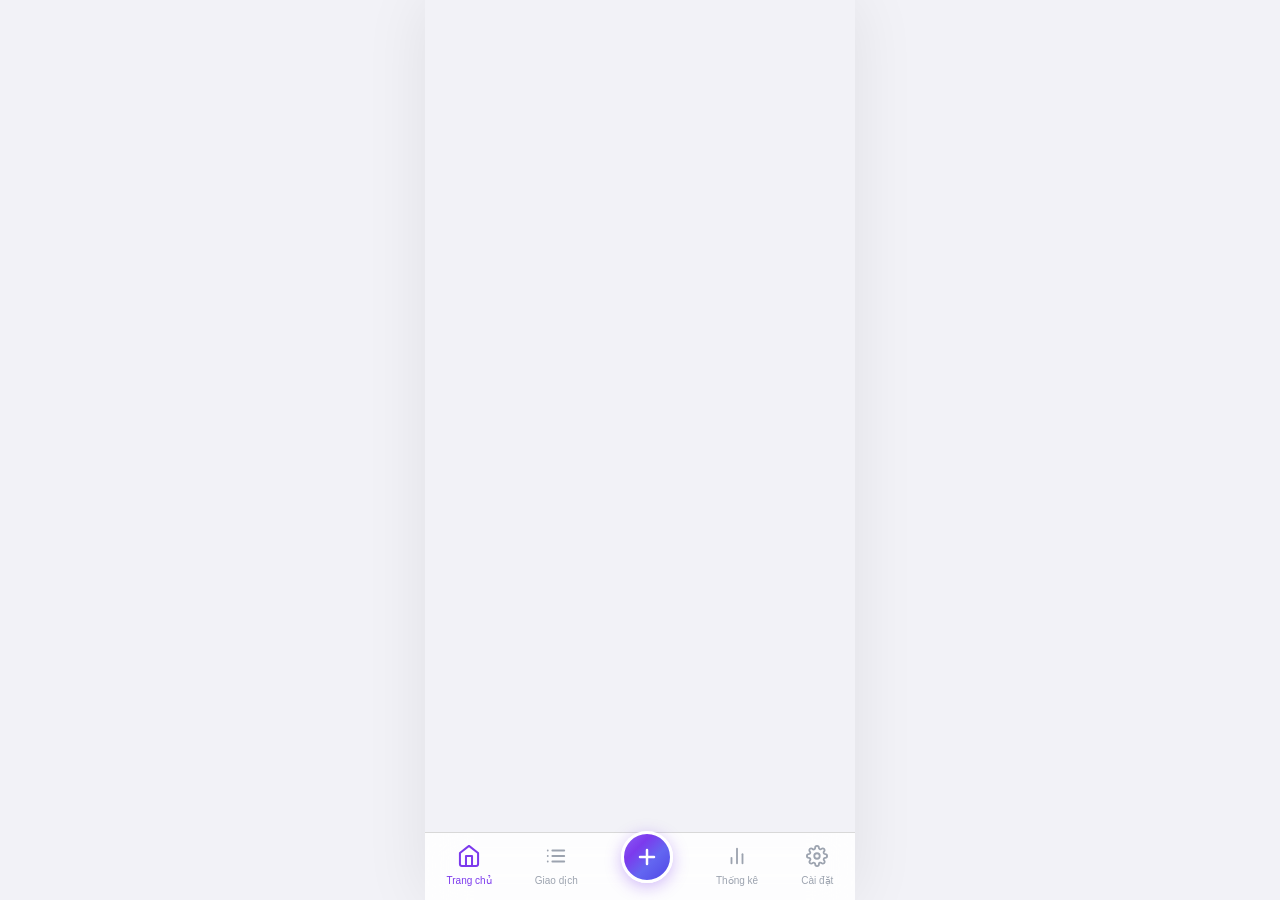
==== frontend/index.html @ 74342cb4 "feat(frontend): build core UI layout and styles" ====
<!DOCTYPE html>
<html lang="vi">
<head>
  <meta charset="UTF-8">
  <meta name="viewport" content="width=device-width, initial-scale=1.0, maximum-scale=1.0, user-scalable=no, viewport-fit=cover">
  <meta name="description" content="Ứng dụng quản lý chi tiêu cá nhân thông minh - Theo dõi thu chi, quản lý ví, thiết lập mục tiêu tài chính">
  <meta name="theme-color" content="#7C3AED">
  <meta name="apple-mobile-web-app-capable" content="yes">
  <meta name="apple-mobile-web-app-status-bar-style" content="black-translucent">
  <link rel="manifest" href="manifest.json">
  <link rel="apple-touch-icon" href="icons/icon-192.png">
  <title>Quản lý Chi tiêu</title>

  <!-- Stylesheets -->
  <link rel="stylesheet" href="css/index.css">
  <link rel="stylesheet" href="css/components.css">
  <link rel="stylesheet" href="css/dashboard.css">
  <link rel="stylesheet" href="css/forms.css">
  <link rel="stylesheet" href="css/stats.css">
  <link rel="stylesheet" href="css/animations.css">
</head>
<body>
  <div class="app" id="app">

    <!-- ==================== App Content ==================== -->
    <div class="app-content" id="appContent">

      <!-- ========== Screen: Dashboard ========== -->
      <div class="screen active" id="screenDashboard">
        <!-- Rendered by dashboard.js -->
      </div>

      <!-- ========== Screen: Transactions ========== -->
      <div class="screen" id="screenTransactions">
        <!-- Rendered by transactions.js -->
      </div>

      <!-- ========== Screen: Statistics ========== -->
      <div class="screen" id="screenStats">
        <!-- Rendered by stats.js -->
      </div>

      <!-- ========== Screen: Settings ========== -->
      <div class="screen" id="screenSettings">
        <!-- Rendered by wallets.js -->
      </div>

      <!-- ========== Screen: Goals ========== -->
      <div class="screen" id="screenGoals">
        <!-- Rendered by goals.js -->
      </div>

    </div>

    <!-- ==================== Bottom Navigation ==================== -->
    <nav class="bottom-nav" id="bottomNav">
      <button class="nav-item active" data-screen="dashboard" id="navDashboard">
        <div class="nav-item-icon">
          <svg viewBox="0 0 24 24" fill="none" stroke="currentColor" stroke-width="2" stroke-linecap="round" stroke-linejoin="round">
            <path d="M3 9l9-7 9 7v11a2 2 0 0 1-2 2H5a2 2 0 0 1-2-2z"/>
            <polyline points="9 22 9 12 15 12 15 22"/>
          </svg>
        </div>
        <span class="nav-item-label">Trang chủ</span>
      </button>

      <button class="nav-item" data-screen="transactions" id="navTransactions">
        <div class="nav-item-icon">
          <svg viewBox="0 0 24 24" fill="none" stroke="currentColor" stroke-width="2" stroke-linecap="round" stroke-linejoin="round">
            <line x1="8" y1="6" x2="21" y2="6"/>
            <line x1="8" y1="12" x2="21" y2="12"/>
            <line x1="8" y1="18" x2="21" y2="18"/>
            <line x1="3" y1="6" x2="3.01" y2="6"/>
            <line x1="3" y1="12" x2="3.01" y2="12"/>
            <line x1="3" y1="18" x2="3.01" y2="18"/>
          </svg>
        </div>
        <span class="nav-item-label">Giao dịch</span>
      </button>

      <button class="nav-item nav-item-add" data-screen="add" id="navAdd">
        <div class="nav-item-add-btn">
          <svg viewBox="0 0 24 24" fill="none" stroke="currentColor" stroke-width="2.5" stroke-linecap="round" stroke-linejoin="round">
            <line x1="12" y1="5" x2="12" y2="19"/>
            <line x1="5" y1="12" x2="19" y2="12"/>
          </svg>
        </div>
      </button>

      <button class="nav-item" data-screen="stats" id="navStats">
        <div class="nav-item-icon">
          <svg viewBox="0 0 24 24" fill="none" stroke="currentColor" stroke-width="2" stroke-linecap="round" stroke-linejoin="round">
            <line x1="18" y1="20" x2="18" y2="10"/>
            <line x1="12" y1="20" x2="12" y2="4"/>
            <line x1="6" y1="20" x2="6" y2="14"/>
          </svg>
        </div>
        <span class="nav-item-label">Thống kê</span>
      </button>

      <button class="nav-item" data-screen="settings" id="navSettings">
        <div class="nav-item-icon">
          <svg viewBox="0 0 24 24" fill="none" stroke="currentColor" stroke-width="2" stroke-linecap="round" stroke-linejoin="round">
            <circle cx="12" cy="12" r="3"/>
            <path d="M19.4 15a1.65 1.65 0 0 0 .33 1.82l.06.06a2 2 0 0 1 0 2.83 2 2 0 0 1-2.83 0l-.06-.06a1.65 1.65 0 0 0-1.82-.33 1.65 1.65 0 0 0-1 1.51V21a2 2 0 0 1-2 2 2 2 0 0 1-2-2v-.09A1.65 1.65 0 0 0 9 19.4a1.65 1.65 0 0 0-1.82.33l-.06.06a2 2 0 0 1-2.83 0 2 2 0 0 1 0-2.83l.06-.06A1.65 1.65 0 0 0 4.68 15a1.65 1.65 0 0 0-1.51-1H3a2 2 0 0 1-2-2 2 2 0 0 1 2-2h.09A1.65 1.65 0 0 0 4.6 9a1.65 1.65 0 0 0-.33-1.82l-.06-.06a2 2 0 0 1 0-2.83 2 2 0 0 1 2.83 0l.06.06A1.65 1.65 0 0 0 9 4.68a1.65 1.65 0 0 0 1-1.51V3a2 2 0 0 1 2-2 2 2 0 0 1 2 2v.09a1.65 1.65 0 0 0 1 1.51 1.65 1.65 0 0 0 1.82-.33l.06-.06a2 2 0 0 1 2.83 0 2 2 0 0 1 0 2.83l-.06.06a1.65 1.65 0 0 0-.33 1.82V9a1.65 1.65 0 0 0 1.51 1H21a2 2 0 0 1 2 2 2 2 0 0 1-2 2h-.09a1.65 1.65 0 0 0-1.51 1z"/>
          </svg>
        </div>
        <span class="nav-item-label">Cài đặt</span>
      </button>
    </nav>

    <!-- ==================== Modal Overlay ==================== -->
    <div class="modal-overlay" id="modalOverlay">
      <div class="modal-container" id="modalContainer">
        <!-- Modal content rendered dynamically -->
      </div>
    </div>

    <!-- ==================== Confirm Dialog ==================== -->
    <div class="confirm-dialog-overlay" id="confirmDialog">
      <div class="confirm-dialog">
        <div class="confirm-dialog-icon">
          <svg width="28" height="28" viewBox="0 0 24 24" fill="none" stroke="var(--color-warning)" stroke-width="2" stroke-linecap="round" stroke-linejoin="round">
            <path d="M10.29 3.86L1.82 18a2 2 0 0 0 1.71 3h16.94a2 2 0 0 0 1.71-3L13.71 3.86a2 2 0 0 0-3.42 0z"/>
            <line x1="12" y1="9" x2="12" y2="13"/>
            <line x1="12" y1="17" x2="12.01" y2="17"/>
          </svg>
        </div>
        <h3 class="confirm-dialog-title" id="confirmTitle">Xác nhận</h3>
        <p class="confirm-dialog-text" id="confirmText">Bạn có chắc chắn muốn thực hiện?</p>
        <div class="confirm-dialog-actions">
          <button class="btn btn-secondary" id="confirmNo">Hủy</button>
          <button class="btn btn-danger" id="confirmYes">Xác nhận</button>
        </div>
      </div>
    </div>

  </div>

  <!-- ==================== Scripts (order matters) ==================== -->
  <script src="js/utils.js"></script>
  <script src="js/store.js"></script>
  <script src="js/dashboard.js"></script>
  <script src="js/transactions.js"></script>
  <script src="js/wallets.js"></script>
  <script src="js/goals.js"></script>
  <script src="js/stats.js"></script>
  <script src="js/app.js"></script>
  <script>
    if ('serviceWorker' in navigator) {
      window.addEventListener('load', () => {
        navigator.serviceWorker.register('/sw.js')
          .then(registration => {
            console.log('ServiceWorker registration successful with scope: ', registration.scope);
          }, err => {
            console.log('ServiceWorker registration failed: ', err);
          });
      });
    }
  </script>
</body>
</html>
---- frontend/css/index.css ----
/* =====================================================
   EXPENSE MANAGER - Design System
   ===================================================== */

/* Google Fonts */
@import url('https://fonts.googleapis.com/css2?family=Inter:wght@400;500;600;700;800&display=swap');

/* ==================== CSS Reset ==================== */
*, *::before, *::after {
  box-sizing: border-box;
  margin: 0;
  padding: 0;
}

/* ==================== Design Tokens ==================== */
:root {
  /* Primary */
  --color-primary: #7C3AED;
  --color-primary-light: #A78BFA;
  --color-primary-lighter: #EDE9FE;
  --color-primary-dark: #5B21B6;

  --color-secondary: #6366F1;
  --color-accent: #3B82F6;

  /* Semantic */
  --color-success: #10B981;
  --color-success-light: #D1FAE5;
  --color-success-dark: #059669;

  --color-danger: #EF4444;
  --color-danger-light: #FEE2E2;
  --color-danger-dark: #DC2626;

  --color-warning: #F59E0B;
  --color-warning-light: #FEF3C7;

  --color-info: #06B6D4;
  --color-info-light: #CFFAFE;

  --color-orange: #F97316;
  --color-orange-light: #FFF7ED;

  --color-pink: #EC4899;
  --color-pink-light: #FCE7F3;

  /* Neutrals */
  --color-white: #FFFFFF;
  --color-gray-50: #F9FAFB;
  --color-gray-100: #F3F4F6;
  --color-gray-200: #E5E7EB;
  --color-gray-300: #D1D5DB;
  --color-gray-400: #9CA3AF;
  --color-gray-500: #6B7280;
  --color-gray-600: #4B5563;
  --color-gray-700: #374151;
  --color-gray-800: #1F2937;
  --color-gray-900: #111827;

  /* Gradients */
  --gradient-wallet: linear-gradient(135deg, #8B5CF6 0%, #7C3AED 30%, #6366F1 60%, #4F46E5 100%);
  --gradient-wallet-shine: linear-gradient(135deg, rgba(255,255,255,0.15) 0%, rgba(255,255,255,0) 50%, rgba(255,255,255,0.05) 100%);
  --gradient-expense: linear-gradient(135deg, #FEE2E2 0%, #FECACA 100%);
  --gradient-income: linear-gradient(135deg, #D1FAE5 0%, #A7F3D0 100%);

  /* Typography */
  --font-family: -apple-system, BlinkMacSystemFont, "SF Pro Text", "Segoe UI", Roboto, Helvetica, Arial, sans-serif;
  --font-size-2xs: 0.625rem;    /* 10px */
  --font-size-xs: 0.6875rem;    /* 11px */
  --font-size-sm: 0.75rem;      /* 12px */
  --font-size-base: 0.875rem;   /* 14px */
  --font-size-md: 1rem;         /* 16px */
  --font-size-lg: 1.125rem;     /* 18px */
  --font-size-xl: 1.25rem;      /* 20px */
  --font-size-2xl: 1.5rem;      /* 24px */
  --font-size-3xl: 1.75rem;     /* 28px */
  --font-size-4xl: 2rem;        /* 32px */

  --font-weight-normal: 400;
  --font-weight-medium: 500;
  --font-weight-semibold: 600;
  --font-weight-bold: 700;
  --font-weight-extrabold: 800;

  --line-height-tight: 1.2;
  --line-height-snug: 1.35;
  --line-height-normal: 1.5;
  --line-height-relaxed: 1.75;

  /* Spacing */
  --space-0: 0;
  --space-1: 0.25rem;   /* 4px */
  --space-1h: 0.375rem; /* 6px */
  --space-2: 0.5rem;    /* 8px */
  --space-2h: 0.625rem; /* 10px */
  --space-3: 0.75rem;   /* 12px */
  --space-4: 1rem;      /* 16px */
  --space-5: 1.25rem;   /* 20px */
  --space-6: 1.5rem;    /* 24px */
  --space-8: 2rem;      /* 32px */
  --space-10: 2.5rem;   /* 40px */
  --space-12: 3rem;     /* 48px */
  --space-16: 4rem;     /* 64px */

  /* Border Radius */
  --radius-xs: 0.375rem;  /* 6px */
  --radius-sm: 0.5rem;    /* 8px */
  --radius-md: 0.625rem;  /* 10px */
  --radius-lg: 0.875rem;  /* 14px */
  --radius-xl: 1.25rem;   /* 20px */
  --radius-2xl: 1.5rem;   /* 24px */
  --radius-full: 9999px;

  /* Shadows */
  --shadow-xs: 0 1px 2px rgba(0, 0, 0, 0.04);
  --shadow-sm: 0 1px 3px rgba(0, 0, 0, 0.04), 0 1px 2px rgba(0, 0, 0, 0.02);
  --shadow-md: 0 4px 12px rgba(0, 0, 0, 0.05);
  --shadow-lg: 0 12px 24px rgba(0, 0, 0, 0.08);
  --shadow-xl: 0 20px 40px rgba(0, 0, 0, 0.1);
  --shadow-card: 0 4px 20px rgba(0, 0, 0, 0.04);
  --shadow-wallet: 0 10px 30px rgba(99, 102, 241, 0.25);
  --shadow-button: 0 4px 12px rgba(124, 58, 237, 0.25);
  --shadow-inner: inset 0 2px 4px rgba(0, 0, 0, 0.05);

  /* Transitions */
  --transition-fast: 150ms cubic-bezier(0.2, 0, 0, 1);
  --transition-base: 250ms cubic-bezier(0.2, 0, 0, 1);
  --transition-slow: 350ms cubic-bezier(0.2, 0, 0, 1);
  --transition-spring: 500ms cubic-bezier(0.32, 0.72, 0, 1);

  /* Z-index */
  --z-base: 1;
  --z-dropdown: 10;
  --z-sticky: 20;
  --z-header: 25;
  --z-modal-backdrop: 30;
  --z-modal: 40;
  --z-toast: 50;
  --z-max: 100;

  /* Layout */
  --app-max-width: 430px;
  --bottom-nav-height: 68px;
  --header-height: 56px;
  --content-padding: var(--space-5);
  --safe-area-bottom: env(safe-area-inset-bottom, 0px);
}

/* ==================== Base Styles ==================== */
html {
  font-size: 16px;
  -webkit-text-size-adjust: 100%;
  -webkit-tap-highlight-color: transparent;
  scroll-behavior: smooth;
}

body {
  font-family: var(--font-family);
  font-size: var(--font-size-base);
  line-height: var(--line-height-normal);
  color: var(--color-gray-800);
  background-color: #F2F2F7;
  -webkit-font-smoothing: antialiased;
  -moz-osx-font-smoothing: grayscale;
  overflow-x: hidden;
  min-height: 100vh;
}

/* ==================== App Container ==================== */
.app {
  max-width: var(--app-max-width);
  margin: 0 auto;
  min-height: 100vh;
  min-height: 100dvh;
  background-color: #F2F2F7;
  position: relative;
  overflow-x: hidden;
  overflow-y: auto;
  box-shadow: 0 0 60px rgba(0, 0, 0, 0.08);
  display: flex;
  flex-direction: column;
}

/* ==================== Content Area ==================== */
.app-content {
  flex: 1;
  overflow-y: auto;
  overflow-x: hidden;
  padding-bottom: calc(var(--bottom-nav-height) + var(--safe-area-bottom) + var(--space-4));
  -webkit-overflow-scrolling: touch;
}

/* ==================== Scrollbar ==================== */
.app-content::-webkit-scrollbar {
  width: 0;
  display: none;
}

.app-content {
  -ms-overflow-style: none;
  scrollbar-width: none;
}

/* ==================== Selection ==================== */
::selection {
  background: var(--color-primary-light);
  color: var(--color-white);
}

/* ==================== Links ==================== */
a {
  color: var(--color-primary);
  text-decoration: none;
  transition: color var(--transition-fast);
}

a:hover {
  color: var(--color-primary-dark);
}

/* ==================== Images ==================== */
img {
  max-width: 100%;
  display: block;
}

/* ==================== Lists ==================== */
ul, ol {
  list-style: none;
}

/* ==================== Form Reset ==================== */
input, button, textarea, select {
  font-family: inherit;
  font-size: inherit;
  line-height: inherit;
  color: inherit;
  border: none;
  outline: none;
  background: none;
  -webkit-appearance: none;
  -moz-appearance: none;
  appearance: none;
}

button {
  cursor: pointer;
  user-select: none;
}

input::placeholder,
textarea::placeholder {
  color: var(--color-gray-400);
}

/* ==================== Typography Utilities ==================== */
.text-center { text-align: center; }
.text-right { text-align: right; }
.text-left { text-align: left; }

.text-primary { color: var(--color-primary); }
.text-success { color: var(--color-success) !important; }
.text-danger { color: var(--color-danger) !important; }
.text-warning { color: var(--color-warning); }
.text-muted { color: var(--color-gray-500); }
.text-light { color: var(--color-gray-400); }
.text-dark { color: var(--color-gray-800); }
.text-white { color: var(--color-white); }

.text-2xs { font-size: var(--font-size-2xs); }
.text-xs { font-size: var(--font-size-xs); }
.text-sm { font-size: var(--font-size-sm); }
.text-base { font-size: var(--font-size-base); }
.text-md { font-size: var(--font-size-md); }
.text-lg { font-size: var(--font-size-lg); }
.text-xl { font-size: var(--font-size-xl); }
.text-2xl { font-size: var(--font-size-2xl); }
.text-3xl { font-size: var(--font-size-3xl); }
.text-4xl { font-size: var(--font-size-4xl); }

.font-normal { font-weight: var(--font-weight-normal); }
.font-medium { font-weight: var(--font-weight-medium); }
.font-semibold { font-weight: var(--font-weight-semibold); }
.font-bold { font-weight: var(--font-weight-bold); }
.font-extrabold { font-weight: var(--font-weight-extrabold); }

.leading-tight { line-height: var(--line-height-tight); }
.leading-snug { line-height: var(--line-height-snug); }
.leading-normal { line-height: var(--line-height-normal); }

.truncate {
  overflow: hidden;
  text-overflow: ellipsis;
  white-space: nowrap;
}

/* ==================== Spacing Utilities ==================== */
.mt-0 { margin-top: 0; }
.mt-1 { margin-top: var(--space-1); }
.mt-2 { margin-top: var(--space-2); }
.mt-3 { margin-top: var(--space-3); }
.mt-4 { margin-top: var(--space-4); }
.mt-5 { margin-top: var(--space-5); }
.mt-6 { margin-top: var(--space-6); }
.mt-8 { margin-top: var(--space-8); }

.mb-0 { margin-bottom: 0; }
.mb-1 { margin-bottom: var(--space-1); }
.mb-2 { margin-bottom: var(--space-2); }
.mb-3 { margin-bottom: var(--space-3); }
.mb-4 { margin-bottom: var(--space-4); }
.mb-6 { margin-bottom: var(--space-6); }

.mx-auto { margin-left: auto; margin-right: auto; }

.p-2 { padding: var(--space-2); }
.p-3 { padding: var(--space-3); }
.p-4 { padding: var(--space-4); }
.p-5 { padding: var(--space-5); }
.p-6 { padding: var(--space-6); }

.px-3 { padding-left: var(--space-3); padding-right: var(--space-3); }
.px-4 { padding-left: var(--space-4); padding-right: var(--space-4); }
.px-5 { padding-left: var(--space-5); padding-right: var(--space-5); }
.px-6 { padding-left: var(--space-6); padding-right: var(--space-6); }

.py-2 { padding-top: var(--space-2); padding-bottom: var(--space-2); }
.py-3 { padding-top: var(--space-3); padding-bottom: var(--space-3); }
.py-4 { padding-top: var(--space-4); padding-bottom: var(--space-4); }

/* ==================== Flexbox Utilities ==================== */
.flex { display: flex; }
.inline-flex { display: inline-flex; }
.flex-col { flex-direction: column; }
.flex-row { flex-direction: row; }
.flex-wrap { flex-wrap: wrap; }
.flex-1 { flex: 1; }
.flex-shrink-0 { flex-shrink: 0; }
.items-center { align-items: center; }
.items-start { align-items: flex-start; }
.items-end { align-items: flex-end; }
.justify-center { justify-content: center; }
.justify-between { justify-content: space-between; }
.justify-around { justify-content: space-around; }
.justify-evenly { justify-content: space-evenly; }
.gap-1 { gap: var(--space-1); }
.gap-2 { gap: var(--space-2); }
.gap-3 { gap: var(--space-3); }
.gap-4 { gap: var(--space-4); }
.gap-5 { gap: var(--space-5); }
.gap-6 { gap: var(--space-6); }

/* ==================== Grid Utilities ==================== */
.grid { display: grid; }
.grid-cols-2 { grid-template-columns: repeat(2, 1fr); }
.grid-cols-3 { grid-template-columns: repeat(3, 1fr); }
.grid-cols-4 { grid-template-columns: repeat(4, 1fr); }

/* ==================== Display Utilities ==================== */
.block { display: block; }
.inline-block { display: inline-block; }
.hidden { display: none !important; }
.visible { visibility: visible; }
.invisible { visibility: hidden; }

.w-full { width: 100%; }
.h-full { height: 100%; }

.overflow-hidden { overflow: hidden; }
.overflow-auto { overflow: auto; }

.relative { position: relative; }
.absolute { position: absolute; }
.fixed { position: fixed; }
.sticky { position: sticky; }

/* ==================== Border Utilities ==================== */
.rounded-sm { border-radius: var(--radius-sm); }
.rounded-md { border-radius: var(--radius-md); }
.rounded-lg { border-radius: var(--radius-lg); }
.rounded-xl { border-radius: var(--radius-xl); }
.rounded-2xl { border-radius: var(--radius-2xl); }
.rounded-full { border-radius: var(--radius-full); }

/* ==================== Screen Reader Only ==================== */
.sr-only {
  position: absolute;
  width: 1px;
  height: 1px;
  padding: 0;
  margin: -1px;
  overflow: hidden;
  clip: rect(0, 0, 0, 0);
  white-space: nowrap;
  border-width: 0;
}

/* ==================== Divider ==================== */
.divider {
  height: 1px;
  background-color: var(--color-gray-200);
  border: none;
  margin: var(--space-4) 0;
}

.divider-thick {
  height: 8px;
  background-color: var(--color-gray-100);
  border: none;
}
---- frontend/css/components.css ----
/* =====================================================
   EXPENSE MANAGER - Reusable Components
   ===================================================== */

/* ==================== Page Header ==================== */
.page-header {
  display: flex;
  align-items: center;
  justify-content: space-between;
  padding: var(--space-4) var(--content-padding);
  background: rgba(242, 242, 247, 0.85);
  backdrop-filter: blur(20px);
  -webkit-backdrop-filter: blur(20px);
  border-bottom: 0.5px solid rgba(0,0,0,0.05);
  position: sticky;
  top: 0;
  z-index: var(--z-header);
  min-height: var(--header-height);
}

.page-header-title {
  font-size: var(--font-size-lg);
  font-weight: var(--font-weight-bold);
  color: var(--color-gray-800);
}

.page-header-action {
  display: flex;
  align-items: center;
  gap: var(--space-2);
}

/* ==================== Cards ==================== */
.card {
  background: var(--color-white);
  border-radius: var(--radius-xl);
  padding: var(--space-5);
  box-shadow: var(--shadow-card);
  transition: box-shadow var(--transition-base), transform var(--transition-base);
}

.card-sm {
  padding: var(--space-4);
  border-radius: var(--radius-lg);
}

.card-flat {
  box-shadow: none;
  border: 1px solid var(--color-gray-200);
}

.card-header {
  display: flex;
  align-items: center;
  justify-content: space-between;
  margin-bottom: var(--space-4);
}

.card-title {
  font-size: var(--font-size-md);
  font-weight: var(--font-weight-semibold);
  color: var(--color-gray-800);
}

.card-subtitle {
  font-size: var(--font-size-sm);
  color: var(--color-gray-500);
  margin-top: var(--space-1);
}

.card-link {
  font-size: var(--font-size-sm);
  font-weight: var(--font-weight-medium);
  color: var(--color-gray-500);
  display: flex;
  align-items: center;
  gap: var(--space-1);
  transition: color var(--transition-fast);
}

.card-link:hover {
  color: var(--color-primary);
}

/* ==================== Buttons ==================== */
.btn {
  display: inline-flex;
  align-items: center;
  justify-content: center;
  gap: var(--space-2);
  padding: var(--space-3) var(--space-5);
  border-radius: var(--radius-md);
  font-size: var(--font-size-base);
  font-weight: var(--font-weight-semibold);
  line-height: 1;
  cursor: pointer;
  transition: all var(--transition-fast);
  white-space: nowrap;
  user-select: none;
  border: none;
  outline: none;
  position: relative;
  overflow: hidden;
}

.btn:active {
  transform: scale(0.97);
}

.btn-primary {
  background: var(--color-primary);
  color: var(--color-white);
  box-shadow: var(--shadow-button);
}

.btn-primary:hover {
  background: var(--color-primary-dark);
}

.btn-secondary {
  background: var(--color-gray-100);
  color: var(--color-gray-700);
}

.btn-secondary:hover {
  background: var(--color-gray-200);
}

.btn-success {
  background: var(--color-success);
  color: var(--color-white);
}

.btn-danger {
  background: var(--color-danger);
  color: var(--color-white);
}

.btn-outline {
  background: transparent;
  color: var(--color-gray-700);
  border: 1.5px solid var(--color-gray-200);
}

.btn-outline:hover {
  border-color: var(--color-gray-300);
  background: var(--color-gray-50);
}

.btn-ghost {
  background: transparent;
  color: var(--color-gray-600);
  padding: var(--space-2);
}

.btn-ghost:hover {
  background: var(--color-gray-100);
}

.btn-sm {
  padding: var(--space-2) var(--space-3);
  font-size: var(--font-size-sm);
  border-radius: var(--radius-sm);
}

.btn-lg {
  padding: var(--space-4) var(--space-6);
  font-size: var(--font-size-md);
  border-radius: var(--radius-lg);
}

.btn-block {
  width: 100%;
}

.btn-icon {
  width: 40px;
  height: 40px;
  padding: 0;
  border-radius: var(--radius-md);
  display: inline-flex;
  align-items: center;
  justify-content: center;
  flex-shrink: 0;
}

.btn-icon-sm {
  width: 32px;
  height: 32px;
  border-radius: var(--radius-sm);
}

.btn-icon-lg {
  width: 48px;
  height: 48px;
  border-radius: var(--radius-lg);
}

.btn svg {
  flex-shrink: 0;
}

/* ==================== Badges ==================== */
.badge {
  display: inline-flex;
  align-items: center;
  gap: var(--space-1);
  padding: var(--space-1) var(--space-2h);
  border-radius: var(--radius-full);
  font-size: var(--font-size-xs);
  font-weight: var(--font-weight-semibold);
  line-height: 1.3;
  white-space: nowrap;
}

.badge-success {
  background: var(--color-success-light);
  color: var(--color-success-dark);
}

.badge-danger {
  background: var(--color-danger-light);
  color: var(--color-danger-dark);
}

.badge-warning {
  background: var(--color-warning-light);
  color: #B45309;
}

.badge-info {
  background: var(--color-info-light);
  color: #0E7490;
}

.badge-primary {
  background: var(--color-primary-lighter);
  color: var(--color-primary-dark);
}

.badge-neutral {
  background: var(--color-gray-100);
  color: var(--color-gray-600);
}

/* ==================== Icon Circles ==================== */
.icon-circle {
  width: 40px;
  height: 40px;
  border-radius: var(--radius-md);
  display: flex;
  align-items: center;
  justify-content: center;
  font-size: var(--font-size-lg);
  flex-shrink: 0;
}

.icon-circle-sm {
  width: 32px;
  height: 32px;
  border-radius: var(--radius-sm);
  font-size: var(--font-size-base);
}

.icon-circle-lg {
  width: 48px;
  height: 48px;
  border-radius: var(--radius-lg);
  font-size: var(--font-size-xl);
}

.icon-circle-xl {
  width: 56px;
  height: 56px;
  border-radius: var(--radius-xl);
  font-size: var(--font-size-2xl);
}

/* ==================== List Items ==================== */
.list-item {
  display: flex;
  align-items: center;
  gap: var(--space-3);
  padding: var(--space-3) var(--space-4);
  border-radius: var(--radius-lg);
  transition: background var(--transition-fast);
  cursor: pointer;
}

.list-item:active {
  background: var(--color-gray-50);
}

.list-item-icon {
  width: 44px;
  height: 44px;
  border-radius: var(--radius-md);
  display: flex;
  align-items: center;
  justify-content: center;
  font-size: var(--font-size-xl);
  flex-shrink: 0;
}

.list-item-content {
  flex: 1;
  min-width: 0;
}

.list-item-title {
  font-size: var(--font-size-base);
  font-weight: var(--font-weight-medium);
  color: var(--color-gray-800);
  line-height: var(--line-height-tight);
}

.list-item-subtitle {
  font-size: var(--font-size-sm);
  color: var(--color-gray-500);
  margin-top: 2px;
  line-height: var(--line-height-tight);
}

.list-item-right {
  text-align: right;
  flex-shrink: 0;
}

.list-item-amount {
  font-size: var(--font-size-base);
  font-weight: var(--font-weight-bold);
  line-height: var(--line-height-tight);
}

.list-item-amount.expense {
  color: var(--color-danger);
}

.list-item-amount.income {
  color: var(--color-success);
}

.list-item-actions {
  display: flex;
  gap: var(--space-1);
  flex-shrink: 0;
}

/* ==================== Section ==================== */
.section {
  padding: 0 var(--content-padding);
  margin-bottom: var(--space-6);
}

.section-header {
  display: flex;
  align-items: center;
  justify-content: space-between;
  margin-bottom: var(--space-3);
}

.section-title {
  font-size: var(--font-size-md);
  font-weight: var(--font-weight-bold);
  color: var(--color-gray-800);
}

.section-link {
  font-size: var(--font-size-sm);
  font-weight: var(--font-weight-medium);
  color: var(--color-gray-400);
  cursor: pointer;
  transition: color var(--transition-fast);
}

.section-link:hover {
  color: var(--color-primary);
}

/* ==================== Tabs ==================== */
.tabs {
  display: flex;
  gap: var(--space-1);
  padding: var(--space-1);
  background: var(--color-gray-100);
  border-radius: var(--radius-md);
  overflow-x: auto;
  -webkit-overflow-scrolling: touch;
}

.tabs::-webkit-scrollbar {
  display: none;
}

.tab {
  flex: 1;
  padding: var(--space-2h) var(--space-4);
  border-radius: var(--radius-sm);
  font-size: var(--font-size-sm);
  font-weight: var(--font-weight-medium);
  color: var(--color-gray-500);
  text-align: center;
  cursor: pointer;
  transition: all var(--transition-fast);
  white-space: nowrap;
  border: none;
  background: none;
}

.tab.active {
  background: var(--color-white);
  color: var(--color-gray-800);
  font-weight: var(--font-weight-semibold);
  box-shadow: var(--shadow-sm);
}

.tab:not(.active):hover {
  color: var(--color-gray-700);
}

/* ==================== Bottom Navigation ==================== */
.bottom-nav {
  position: fixed;
  bottom: 0;
  left: 50%;
  transform: translateX(-50%);
  width: 100%;
  max-width: var(--app-max-width);
  height: var(--bottom-nav-height);
  background: rgba(255, 255, 255, 0.85);
  backdrop-filter: blur(20px);
  -webkit-backdrop-filter: blur(20px);
  border-top: 0.5px solid rgba(0, 0, 0, 0.15);
  display: flex;
  align-items: center;
  justify-content: space-around;
  padding-bottom: var(--safe-area-bottom);
  z-index: var(--z-sticky);
  box-shadow: none;
}

.nav-item {
  display: flex;
  flex-direction: column;
  align-items: center;
  justify-content: center;
  gap: 2px;
  padding: var(--space-2) var(--space-3);
  color: var(--color-gray-400);
  font-size: var(--font-size-2xs);
  font-weight: var(--font-weight-medium);
  cursor: pointer;
  transition: color var(--transition-fast);
  border: none;
  background: none;
  position: relative;
  min-width: 56px;
}

.nav-item svg {
  width: 22px;
  height: 22px;
  transition: transform var(--transition-fast);
}

.nav-item.active {
  color: var(--color-primary);
}

.nav-item.active svg {
  transform: scale(1.1);
}

.nav-item-add {
  position: relative;
  margin-top: -20px;
}

.nav-item-add-btn {
  width: 52px;
  height: 52px;
  border-radius: var(--radius-full);
  background: var(--gradient-wallet);
  color: var(--color-white);
  display: flex;
  align-items: center;
  justify-content: center;
  box-shadow: 0 4px 16px rgba(124, 58, 237, 0.35);
  transition: transform var(--transition-fast), box-shadow var(--transition-fast);
  border: 3px solid var(--color-white);
  cursor: pointer;
}

.nav-item-add-btn:active {
  transform: scale(0.93);
}

.nav-item-add-btn svg {
  width: 24px;
  height: 24px;
}

.nav-item-add span {
  margin-top: 2px;
}

/* ==================== Modal / Overlay ==================== */
.modal-overlay {
  position: fixed;
  inset: 0;
  background: rgba(0, 0, 0, 0.4);
  z-index: var(--z-modal-backdrop);
  display: none;
  align-items: flex-end;
  justify-content: center;
  backdrop-filter: blur(4px);
  -webkit-backdrop-filter: blur(4px);
}

.modal-overlay.active {
  display: flex;
}

.modal-container {
  width: 100%;
  max-width: var(--app-max-width);
  max-height: 92vh;
  max-height: 92dvh;
  background: var(--color-white);
  border-radius: 24px 24px 0 0;
  overflow: hidden;
  display: flex;
  flex-direction: column;
  animation: slideUp 0.4s cubic-bezier(0.32, 0.72, 0, 1);
  box-shadow: 0 -10px 40px rgba(0, 0, 0, 0.15);
}

.modal-header {
  display: flex;
  align-items: center;
  justify-content: space-between;
  padding: var(--space-4) var(--space-5);
  border-bottom: 0.5px solid rgba(0,0,0,0.1);
  flex-shrink: 0;
}

.modal-handle {
  width: 36px;
  height: 5px;
  background: rgba(0, 0, 0, 0.2);
  border-radius: var(--radius-full);
  margin: 12px auto 0;
}

.modal-title {
  font-size: var(--font-size-lg);
  font-weight: var(--font-weight-bold);
}

.modal-close {
  width: 32px;
  height: 32px;
  border-radius: var(--radius-full);
  background: var(--color-gray-100);
  display: flex;
  align-items: center;
  justify-content: center;
  cursor: pointer;
  border: none;
  color: var(--color-gray-500);
  transition: background var(--transition-fast);
}

.modal-close:hover {
  background: var(--color-gray-200);
}

.modal-body {
  flex: 1;
  overflow-y: auto;
  padding: var(--space-5);
  -webkit-overflow-scrolling: touch;
}

.modal-footer {
  padding: var(--space-4) var(--space-5);
  border-top: 1px solid var(--color-gray-100);
  flex-shrink: 0;
}

/* ==================== Progress Bar ==================== */
.progress-bar {
  width: 100%;
  height: 8px;
  background: var(--color-gray-100);
  border-radius: var(--radius-full);
  overflow: hidden;
  position: relative;
}

.progress-bar-sm {
  height: 6px;
}

.progress-bar-lg {
  height: 10px;
}

.progress-bar-fill {
  height: 100%;
  border-radius: var(--radius-full);
  background: var(--gradient-wallet);
  transition: width 0.6s cubic-bezier(0.16, 1, 0.3, 1);
  position: relative;
}

.progress-bar-fill::after {
  content: '';
  position: absolute;
  top: 0;
  left: 0;
  right: 0;
  bottom: 0;
  background: linear-gradient(90deg, transparent, rgba(255,255,255,0.3), transparent);
  animation: walletShine 2s ease-in-out infinite;
}

.progress-label {
  display: flex;
  justify-content: space-between;
  align-items: center;
  margin-top: var(--space-2);
  font-size: var(--font-size-sm);
}

/* ==================== Empty State ==================== */
.empty-state {
  display: flex;
  flex-direction: column;
  align-items: center;
  justify-content: center;
  padding: var(--space-12) var(--space-8);
  text-align: center;
}

.empty-state-icon {
  font-size: 3rem;
  margin-bottom: var(--space-4);
  opacity: 0.6;
}

.empty-state-title {
  font-size: var(--font-size-md);
  font-weight: var(--font-weight-semibold);
  color: var(--color-gray-700);
  margin-bottom: var(--space-2);
}

.empty-state-text {
  font-size: var(--font-size-sm);
  color: var(--color-gray-500);
  max-width: 260px;
  line-height: var(--line-height-relaxed);
}

/* ==================== Chip / Tag ==================== */
.chip {
  display: inline-flex;
  align-items: center;
  gap: var(--space-1h);
  padding: var(--space-2) var(--space-3);
  border-radius: var(--radius-full);
  font-size: var(--font-size-sm);
  font-weight: var(--font-weight-medium);
  border: 1.5px solid var(--color-gray-200);
  background: var(--color-white);
  color: var(--color-gray-600);
  cursor: pointer;
  transition: all var(--transition-fast);
}

.chip.active {
  border-color: var(--color-primary);
  background: var(--color-primary-lighter);
  color: var(--color-primary);
}

.chip:hover:not(.active) {
  border-color: var(--color-gray-300);
}

/* ==================== Divider with text ==================== */
.divider-text {
  display: flex;
  align-items: center;
  gap: var(--space-3);
  color: var(--color-gray-400);
  font-size: var(--font-size-sm);
}

.divider-text::before,
.divider-text::after {
  content: '';
  flex: 1;
  height: 1px;
  background: var(--color-gray-200);
}

/* ==================== Search Bar ==================== */
.search-bar {
  display: flex;
  align-items: center;
  gap: var(--space-2);
  padding: var(--space-2h) var(--space-3);
  background: var(--color-gray-100);
  border-radius: var(--radius-md);
  transition: all var(--transition-fast);
  border: 1.5px solid transparent;
}

.search-bar:focus-within {
  background: var(--color-white);
  border-color: var(--color-primary-light);
  box-shadow: 0 0 0 3px rgba(124, 58, 237, 0.1);
}

.search-bar svg {
  width: 18px;
  height: 18px;
  color: var(--color-gray-400);
  flex-shrink: 0;
}

.search-bar input {
  flex: 1;
  border: none;
  background: none;
  outline: none;
  font-size: var(--font-size-base);
  color: var(--color-gray-800);
  min-width: 0;
}

/* ==================== Date Group ==================== */
.date-group {
  margin-bottom: var(--space-2);
}

.date-group-label {
  font-size: var(--font-size-sm);
  font-weight: var(--font-weight-semibold);
  color: var(--color-gray-500);
  padding: var(--space-3) var(--space-4);
  text-transform: capitalize;
}

/* ==================== Toast ==================== */
.toast {
  position: fixed;
  top: var(--space-4);
  left: 50%;
  transform: translateX(-50%);
  width: calc(100% - var(--space-8));
  max-width: 400px;
  background: rgba(30, 41, 59, 0.85); /* gray-800 with opacity */
  backdrop-filter: blur(12px);
  -webkit-backdrop-filter: blur(12px);
  color: var(--color-white);
  padding: var(--space-4);
  border-radius: 20px;
  display: flex;
  align-items: flex-start;
  gap: var(--space-3);
  z-index: var(--z-toast);
  box-shadow: 0 10px 25px -5px rgba(0,0,0,0.2), 0 8px 10px -6px rgba(0,0,0,0.1);
  font-size: var(--font-size-sm);
  font-weight: var(--font-weight-regular);
}

.toast-icon {
  display: flex;
  align-items: center;
  flex-shrink: 0;
}

.toast-message {
  flex: 1;
  white-space: nowrap;
}

/* ==================== Confirm Dialog ==================== */
.confirm-dialog {
  position: fixed;
  inset: 0;
  background: rgba(0, 0, 0, 0.5);
  z-index: var(--z-max);
  display: none;
  align-items: center;
  justify-content: center;
  padding: var(--space-8);
  backdrop-filter: blur(4px);
}

.confirm-dialog.active {
  display: flex;
}

.confirm-dialog-content {
  background: var(--color-white);
  border-radius: var(--radius-2xl);
  padding: var(--space-6);
  max-width: 320px;
  width: 100%;
  text-align: center;
  animation: scaleIn 0.25s ease;
}

.confirm-dialog-icon {
  font-size: 2.5rem;
  margin-bottom: var(--space-3);
}

.confirm-dialog-title {
  font-size: var(--font-size-lg);
  font-weight: var(--font-weight-bold);
  color: var(--color-gray-800);
  margin-bottom: var(--space-2);
}

.confirm-dialog-text {
  font-size: var(--font-size-sm);
  color: var(--color-gray-500);
  line-height: var(--line-height-relaxed);
  margin-bottom: var(--space-5);
}

.confirm-dialog-actions {
  display: flex;
  gap: var(--space-3);
}

.confirm-dialog-actions .btn {
  flex: 1;
}
---- frontend/css/dashboard.css ----
/* =====================================================
   EXPENSE MANAGER - Dashboard Styles
   ===================================================== */

/* ==================== Wallet Card ==================== */
.wallet-card-wrapper {
  padding: var(--space-3) var(--content-padding) var(--space-5);
  background: var(--color-white);
}

.wallet-card {
  background: var(--gradient-wallet);
  border-radius: var(--radius-2xl);
  padding: var(--space-5) var(--space-6);
  color: var(--color-white);
  position: relative;
  overflow: hidden;
  box-shadow: var(--shadow-wallet);
  min-height: 155px;
  display: flex;
  flex-direction: column;
  justify-content: space-between;
}

/* Decorative circles on the card */
.wallet-card::before {
  content: '';
  position: absolute;
  top: -30px;
  right: -30px;
  width: 120px;
  height: 120px;
  border-radius: 50%;
  background: rgba(255, 255, 255, 0.08);
  pointer-events: none;
}

.wallet-card::after {
  content: '';
  position: absolute;
  bottom: -40px;
  left: -20px;
  width: 100px;
  height: 100px;
  border-radius: 50%;
  background: rgba(255, 255, 255, 0.05);
  pointer-events: none;
}

.wallet-card-top {
  display: flex;
  align-items: center;
  justify-content: space-between;
  position: relative;
  z-index: 1;
}

.wallet-card-name {
  display: flex;
  align-items: center;
  gap: var(--space-2);
  font-size: var(--font-size-base);
  font-weight: var(--font-weight-medium);
  opacity: 0.95;
}

.wallet-card-name-icon {
  width: 28px;
  height: 28px;
  background: rgba(255, 255, 255, 0.2);
  border-radius: var(--radius-sm);
  display: flex;
  align-items: center;
  justify-content: center;
  font-size: var(--font-size-sm);
}

.wallet-card-eye {
  width: 28px;
  height: 28px;
  display: flex;
  align-items: center;
  justify-content: center;
  opacity: 0.7;
  cursor: pointer;
  transition: opacity var(--transition-fast);
  border: none;
  background: none;
  color: white;
  padding: 0;
}

.wallet-card-eye:hover {
  opacity: 1;
}

.wallet-card-eye svg {
  width: 18px;
  height: 18px;
}

.wallet-card-amount {
  font-size: var(--font-size-3xl);
  font-weight: var(--font-weight-extrabold);
  letter-spacing: -0.5px;
  margin: var(--space-4) 0 var(--space-3);
  position: relative;
  z-index: 1;
  line-height: var(--line-height-tight);
}

.wallet-card-bottom {
  display: flex;
  align-items: center;
  gap: var(--space-2);
  position: relative;
  z-index: 1;
}

.wallet-card-change {
  display: inline-flex;
  align-items: center;
  gap: var(--space-1);
  padding: var(--space-1) var(--space-2h);
  background: rgba(16, 185, 129, 0.2);
  border-radius: var(--radius-full);
  font-size: var(--font-size-xs);
  font-weight: var(--font-weight-semibold);
  color: #6EE7B7;
}

.wallet-card-change.negative {
  background: rgba(239, 68, 68, 0.2);
  color: #FCA5A5;
}

.wallet-card-change svg {
  width: 12px;
  height: 12px;
}

.wallet-card-change-label {
  font-size: var(--font-size-sm);
  opacity: 0.7;
}

/* Wallet dots indicator */
.wallet-dots {
  display: flex;
  justify-content: center;
  gap: var(--space-2);
  margin-top: var(--space-3);
}

.wallet-dot {
  width: 6px;
  height: 6px;
  border-radius: 50%;
  background: var(--color-gray-300);
  transition: all var(--transition-fast);
  cursor: pointer;
  border: none;
  padding: 0;
}

.wallet-dot.active {
  width: 20px;
  border-radius: var(--radius-full);
  background: var(--color-primary);
}

/* ==================== Quick Actions ==================== */
.quick-actions {
  padding: var(--space-2) var(--content-padding) var(--space-5);
  display: grid;
  grid-template-columns: repeat(3, 1fr);
  gap: var(--space-3);
}

.quick-action {
  display: flex;
  flex-direction: column;
  align-items: center;
  gap: var(--space-2);
  cursor: pointer;
  border: none;
  background: none;
  padding: var(--space-2);
  transition: transform var(--transition-fast);
}

.quick-action:active {
  transform: scale(0.93);
}

.quick-action-icon {
  width: 52px;
  height: 52px;
  border-radius: var(--radius-lg);
  display: flex;
  align-items: center;
  justify-content: center;
  transition: transform var(--transition-base), box-shadow var(--transition-base);
}

.quick-action-icon svg {
  width: 24px;
  height: 24px;
}

.quick-action-icon.expense {
  background: linear-gradient(135deg, #FFF7ED, #FED7AA);
  color: #F97316;
}

.quick-action-icon.income {
  background: linear-gradient(135deg, #D1FAE5, #A7F3D0);
  color: #10B981;
}

.quick-action-icon.goal {
  background: linear-gradient(135deg, #EDE9FE, #DDD6FE);
  color: #7C3AED;
}

@media (hover: hover) {
  .quick-action:hover .quick-action-icon {
    transform: translateY(-3px);
    box-shadow: var(--shadow-md);
  }
}

.quick-action-label {
  font-size: var(--font-size-xs);
  font-weight: var(--font-weight-medium);
  color: var(--color-gray-600);
  text-align: center;
  line-height: var(--line-height-snug);
  max-width: 72px;
}

/* ==================== Today Summary ==================== */
.today-summary {
  padding: 0 var(--content-padding);
  display: grid;
  grid-template-columns: 1fr 1fr;
  gap: var(--space-3);
  margin-bottom: var(--space-6);
}

.summary-card {
  background: var(--color-white);
  border-radius: var(--radius-xl);
  padding: var(--space-4);
  display: flex;
  flex-direction: column;
  gap: var(--space-3);
  box-shadow: var(--shadow-xs);
  border: 1px solid var(--color-gray-100);
  transition: transform var(--transition-base);
}

@media (hover: hover) {
  .summary-card:hover {
    transform: translateY(-1px);
  }
}

.summary-card-top {
  display: flex;
  align-items: center;
  gap: var(--space-2h);
}

.summary-card-icon {
  width: 36px;
  height: 36px;
  border-radius: var(--radius-sm);
  display: flex;
  align-items: center;
  justify-content: center;
}

.summary-card-icon svg {
  width: 18px;
  height: 18px;
}

.summary-card-icon.expense-icon {
  background: var(--color-danger-light);
  color: var(--color-danger);
}

.summary-card-icon.income-icon {
  background: var(--color-success-light);
  color: var(--color-success);
}

.summary-card-info {
  display: flex;
  flex-direction: column;
}

.summary-card-label {
  font-size: var(--font-size-sm);
  font-weight: var(--font-weight-semibold);
  color: var(--color-gray-700);
  line-height: 1;
}

.summary-card-period {
  font-size: var(--font-size-2xs);
  color: var(--color-gray-400);
  margin-top: 3px;
  font-weight: var(--font-weight-medium);
}

.summary-card-amount {
  font-size: var(--font-size-xl);
  font-weight: var(--font-weight-extrabold);
  line-height: var(--line-height-tight);
  letter-spacing: -0.3px;
}

.summary-card-amount.expense-amount {
  color: var(--color-danger);
}

.summary-card-amount.income-amount {
  color: var(--color-success);
}

/* ==================== Goals Preview ==================== */
.goals-preview {
  padding: 0 var(--content-padding);
  margin-bottom: var(--space-6);
}

.goals-preview .card {
  padding: var(--space-4) 0;
}

.goal-item {
  display: flex;
  align-items: center;
  gap: var(--space-3);
  padding: var(--space-3) var(--space-5);
  transition: background var(--transition-fast);
}

.goal-item:not(:last-child) {
  border-bottom: 1px solid var(--color-gray-100);
}

.goal-item-icon {
  width: 44px;
  height: 44px;
  border-radius: var(--radius-md);
  background: var(--color-gray-100);
  display: flex;
  align-items: center;
  justify-content: center;
  font-size: var(--font-size-xl);
  flex-shrink: 0;
}

.goal-item-content {
  flex: 1;
  min-width: 0;
}

.goal-item-name {
  font-size: var(--font-size-base);
  font-weight: var(--font-weight-semibold);
  color: var(--color-gray-800);
  line-height: var(--line-height-tight);
}

.goal-item-date {
  font-size: var(--font-size-sm);
  color: var(--color-gray-400);
  margin-top: 2px;
}

.goal-item-progress {
  margin-top: var(--space-2);
}

.goal-item-actions {
  display: flex;
  gap: var(--space-1);
  flex-shrink: 0;
}

.goal-item-actions button {
  width: 32px;
  height: 32px;
  border-radius: var(--radius-sm);
  display: flex;
  align-items: center;
  justify-content: center;
  color: var(--color-gray-400);
  cursor: pointer;
  transition: all var(--transition-fast);
  border: none;
  background: none;
}

.goal-item-actions button:hover {
  background: var(--color-gray-100);
  color: var(--color-gray-600);
}

.goal-item-actions .delete-btn:hover {
  background: var(--color-danger-light);
  color: var(--color-danger);
}

/* ==================== Recent Transactions ==================== */
.recent-transactions {
  padding: 0 var(--content-padding);
  margin-bottom: var(--space-6);
}

.recent-transactions .card {
  padding: var(--space-4) 0;
}

.transaction-item {
  display: flex;
  align-items: center;
  gap: var(--space-3);
  padding: var(--space-3) var(--space-5);
  cursor: pointer;
  transition: background var(--transition-fast);
}

.transaction-item:active {
  background: var(--color-gray-50);
}

.transaction-item:not(:last-child) {
  border-bottom: 1px solid var(--color-gray-50);
}

.transaction-item-icon {
  width: 42px;
  height: 42px;
  border-radius: var(--radius-md);
  display: flex;
  align-items: center;
  justify-content: center;
  font-size: var(--font-size-lg);
  flex-shrink: 0;
}

.transaction-item-content {
  flex: 1;
  min-width: 0;
}

.transaction-item-category {
  font-size: var(--font-size-base);
  font-weight: var(--font-weight-medium);
  color: var(--color-gray-800);
  line-height: var(--line-height-tight);
}

.transaction-item-note {
  font-size: var(--font-size-sm);
  color: var(--color-gray-400);
  margin-top: 2px;
  white-space: nowrap;
  overflow: hidden;
  text-overflow: ellipsis;
}

.transaction-item-right {
  text-align: right;
  flex-shrink: 0;
}

.transaction-item-amount {
  font-size: var(--font-size-base);
  font-weight: var(--font-weight-bold);
  line-height: var(--line-height-tight);
}

.transaction-item-amount.expense {
  color: var(--color-danger);
}

.transaction-item-amount.income {
  color: var(--color-success);
}

.transaction-item-time {
  font-size: var(--font-size-2xs);
  color: var(--color-gray-400);
  margin-top: 2px;
}
---- frontend/css/forms.css ----
/* =====================================================
   EXPENSE MANAGER - Form Styles
   ===================================================== */

/* ==================== Form General ==================== */
.form-group {
  margin-bottom: var(--space-5);
}

.form-label {
  display: block;
  font-size: var(--font-size-sm);
  font-weight: var(--font-weight-semibold);
  color: var(--color-gray-700);
  margin-bottom: var(--space-2);
}

.form-hint {
  font-size: var(--font-size-xs);
  color: var(--color-gray-400);
  margin-top: var(--space-1);
}

/* ==================== Input ==================== */
.form-input {
  width: 100%;
  padding: var(--space-3) var(--space-4);
  background: rgba(118, 118, 128, 0.08);
  border: 1px solid transparent;
  border-radius: 10px;
  font-size: var(--font-size-base);
  color: var(--color-gray-800);
  transition: all var(--transition-fast);
  -webkit-appearance: none;
}

.form-input:focus {
  background: var(--color-white);
  border-color: var(--color-primary-light);
  box-shadow: 0 0 0 3px rgba(124, 58, 237, 0.1);
}

.form-input::placeholder {
  color: var(--color-gray-400);
}

.form-input-error {
  border-color: var(--color-danger) !important;
}

.form-input-error:focus {
  box-shadow: 0 0 0 3px rgba(239, 68, 68, 0.1) !important;
}

.form-error-text {
  font-size: var(--font-size-xs);
  color: var(--color-danger);
  margin-top: var(--space-1);
}

/* ==================== Textarea ==================== */
textarea.form-input {
  min-height: 80px;
  resize: vertical;
  line-height: var(--line-height-relaxed);
}

/* ==================== Select ==================== */
.form-select {
  width: 100%;
  padding: var(--space-3) var(--space-4);
  padding-right: var(--space-10);
  background-color: rgba(118, 118, 128, 0.08);
  border: 1px solid transparent;
  border-radius: 10px;
  font-size: var(--font-size-base);
  color: var(--color-gray-800);
  cursor: pointer;
  transition: all var(--transition-fast);
  background-image: url("data:image/svg+xml,%3Csvg xmlns='http://www.w3.org/2000/svg' width='16' height='16' viewBox='0 0 24 24' fill='none' stroke='%236B7280' stroke-width='2' stroke-linecap='round' stroke-linejoin='round'%3E%3Cpath d='m6 9 6 6 6-6'/%3E%3C/svg%3E");
  background-repeat: no-repeat;
  background-position: right 12px center;
  -webkit-appearance: none;
  -moz-appearance: none;
  appearance: none;
}

.form-select:focus {
  background-color: var(--color-white);
  border-color: var(--color-primary-light);
  box-shadow: 0 0 0 3px rgba(124, 58, 237, 0.1);
}

/* ==================== Amount Input (Large) ==================== */
.amount-input-wrapper {
  padding: var(--space-6) var(--space-4);
  text-align: center;
}

.amount-input-label {
  font-size: var(--font-size-sm);
  color: var(--color-gray-500);
  font-weight: var(--font-weight-medium);
  margin-bottom: var(--space-2);
}

.amount-input {
  font-size: var(--font-size-4xl);
  font-weight: var(--font-weight-extrabold);
  text-align: center;
  width: 100%;
  border: none;
  background: none;
  color: var(--color-gray-900);
  outline: none;
  letter-spacing: -1px;
  padding: var(--space-2) 0;
  caret-color: var(--color-primary);
}

.amount-input::placeholder {
  color: var(--color-gray-300);
}

.amount-input.expense-color {
  color: var(--color-danger);
}

.amount-input.income-color {
  color: var(--color-success);
}

.amount-input-currency {
  font-size: var(--font-size-xl);
  color: var(--color-gray-400);
  font-weight: var(--font-weight-semibold);
}

/* ==================== Category Selector ==================== */
.category-grid {
  display: grid;
  grid-template-columns: repeat(4, 1fr);
  gap: var(--space-3);
}

.category-item {
  display: flex;
  flex-direction: column;
  align-items: center;
  gap: var(--space-1h);
  padding: var(--space-3) var(--space-1);
  border-radius: var(--radius-md);
  cursor: pointer;
  transition: all var(--transition-fast);
  border: 2px solid transparent;
  background: none;
}

.category-item:active {
  transform: scale(0.95);
}

.category-item.selected {
  background: var(--color-primary-lighter);
  border-color: var(--color-primary);
}

.category-item-icon {
  width: 44px;
  height: 44px;
  border-radius: var(--radius-md);
  display: flex;
  align-items: center;
  justify-content: center;
  font-size: var(--font-size-xl);
  transition: transform var(--transition-fast);
}

.category-item.selected .category-item-icon {
  transform: scale(1.1);
}

.category-item-name {
  font-size: var(--font-size-2xs);
  font-weight: var(--font-weight-medium);
  color: var(--color-gray-600);
  text-align: center;
  line-height: var(--line-height-tight);
  max-width: 64px;
  overflow: hidden;
  text-overflow: ellipsis;
  white-space: nowrap;
}

.category-item.selected .category-item-name {
  color: var(--color-primary);
  font-weight: var(--font-weight-semibold);
}

/* ==================== Type Selector (Tabs for expense/income) ==================== */
.type-selector {
  display: flex;
  gap: 2px;
  padding: 2px;
  background: rgba(118, 118, 128, 0.12);
  border-radius: 9px;
  margin-bottom: var(--space-5);
}

.type-selector-btn {
  flex: 1;
  padding: 6px 12px;
  border-radius: 7px;
  font-size: 13px;
  font-weight: var(--font-weight-semibold);
  text-align: center;
  cursor: pointer;
  transition: all var(--transition-fast);
  border: none;
  background: none;
  color: var(--color-gray-500);
}

.type-selector-btn.active {
  background: var(--color-white);
  box-shadow: 0 3px 8px rgba(0, 0, 0, 0.12), 0 1px 1px rgba(0, 0, 0, 0.04);
}

.type-selector-btn.expense-type.active {
  color: var(--color-danger);
}

.type-selector-btn.income-type.active {
  color: var(--color-success);
}

/* ==================== Wallet Selector ==================== */
.wallet-selector {
  display: flex;
  gap: var(--space-2);
  overflow-x: auto;
  padding: var(--space-1) 0;
  -webkit-overflow-scrolling: touch;
}

.wallet-selector::-webkit-scrollbar {
  display: none;
}

.wallet-selector-item {
  display: flex;
  align-items: center;
  gap: var(--space-2);
  padding: var(--space-2h) var(--space-3);
  border-radius: var(--radius-md);
  border: 1.5px solid var(--color-gray-200);
  background: var(--color-white);
  font-size: var(--font-size-sm);
  font-weight: var(--font-weight-medium);
  color: var(--color-gray-600);
  white-space: nowrap;
  cursor: pointer;
  transition: all var(--transition-fast);
}

.wallet-selector-item:active {
  transform: scale(0.97);
}

.wallet-selector-item.selected {
  border-color: var(--color-primary);
  background: var(--color-primary-lighter);
  color: var(--color-primary);
}

.wallet-selector-item-icon {
  font-size: var(--font-size-md);
}

/* ==================== Date Input ==================== */
.date-input-wrapper {
  position: relative;
}

.date-input-wrapper svg {
  position: absolute;
  right: var(--space-3);
  top: 50%;
  transform: translateY(-50%);
  width: 18px;
  height: 18px;
  color: var(--color-gray-400);
  pointer-events: none;
}

input[type="date"].form-input {
  cursor: pointer;
}

input[type="date"].form-input::-webkit-calendar-picker-indicator {
  opacity: 0;
  position: absolute;
  right: 0;
  width: 40px;
  height: 40px;
  cursor: pointer;
}

/* ==================== Add Transaction Form ==================== */
.add-form {
  display: flex;
  flex-direction: column;
  height: 100%;
}

.add-form-scroll {
  flex: 1;
  overflow-y: auto;
  -webkit-overflow-scrolling: touch;
}

.add-form-actions {
  padding: var(--space-4) var(--space-5);
  border-top: 1px solid var(--color-gray-100);
  display: flex;
  gap: var(--space-3);
}

.add-form-actions .btn {
  flex: 1;
}

/* ==================== Wallet Form ==================== */
.wallet-icon-selector {
  display: flex;
  gap: var(--space-2);
  flex-wrap: wrap;
}

.wallet-icon-option {
  width: 44px;
  height: 44px;
  border-radius: var(--radius-md);
  display: flex;
  align-items: center;
  justify-content: center;
  font-size: var(--font-size-xl);
  border: 2px solid var(--color-gray-200);
  background: var(--color-white);
  cursor: pointer;
  transition: all var(--transition-fast);
}

.wallet-icon-option:active {
  transform: scale(0.95);
}

.wallet-icon-option.selected {
  border-color: var(--color-primary);
  background: var(--color-primary-lighter);
}

.wallet-color-selector {
  display: flex;
  gap: var(--space-2);
  flex-wrap: wrap;
}

.wallet-color-option {
  width: 36px;
  height: 36px;
  border-radius: var(--radius-full);
  cursor: pointer;
  transition: all var(--transition-fast);
  border: 3px solid transparent;
  position: relative;
}

.wallet-color-option:active {
  transform: scale(0.93);
}

.wallet-color-option.selected {
  border-color: var(--color-gray-300);
  box-shadow: 0 0 0 2px var(--color-white), 0 0 0 4px var(--color-primary);
}

/* ==================== Goal Form ==================== */
.goal-amount-display {
  text-align: center;
  padding: var(--space-4);
  background: var(--color-gray-50);
  border-radius: var(--radius-lg);
  margin-bottom: var(--space-4);
}

.goal-amount-current {
  font-size: var(--font-size-2xl);
  font-weight: var(--font-weight-extrabold);
  color: var(--color-primary);
}

.goal-amount-target {
  font-size: var(--font-size-sm);
  color: var(--color-gray-500);
  margin-top: var(--space-1);
}

/* ==================== Settings List ==================== */
.settings-list {
  padding: 0;
}

.settings-item {
  display: flex;
  align-items: center;
  gap: var(--space-3);
  padding: var(--space-4) var(--space-5);
  cursor: pointer;
  transition: background var(--transition-fast);
  border: none;
  background: none;
  width: 100%;
  text-align: left;
}

.settings-item:active {
  background: var(--color-gray-50);
}

.settings-item:not(:last-child) {
  border-bottom: 1px solid var(--color-gray-100);
}

.settings-item-icon {
  width: 40px;
  height: 40px;
  border-radius: var(--radius-md);
  display: flex;
  align-items: center;
  justify-content: center;
  font-size: var(--font-size-lg);
  flex-shrink: 0;
}

.settings-item-content {
  flex: 1;
}

.settings-item-label {
  font-size: var(--font-size-base);
  font-weight: var(--font-weight-medium);
  color: var(--color-gray-800);
}

.settings-item-desc {
  font-size: var(--font-size-sm);
  color: var(--color-gray-400);
  margin-top: 2px;
}

.settings-item-arrow {
  color: var(--color-gray-300);
  flex-shrink: 0;
}

.settings-item-arrow svg {
  width: 18px;
  height: 18px;
}

/* ==================== Full Page Goals ==================== */
.goals-full-list {
  display: flex;
  flex-direction: column;
  gap: var(--space-3);
  padding: 0 var(--content-padding);
}

.goal-card {
  background: var(--color-white);
  border-radius: var(--radius-xl);
  padding: var(--space-5);
  box-shadow: var(--shadow-card);
}

.goal-card-header {
  display: flex;
  align-items: center;
  gap: var(--space-3);
  margin-bottom: var(--space-3);
}

.goal-card-icon {
  width: 48px;
  height: 48px;
  border-radius: var(--radius-lg);
  background: var(--color-primary-lighter);
  display: flex;
  align-items: center;
  justify-content: center;
  font-size: var(--font-size-2xl);
  flex-shrink: 0;
}

.goal-card-info {
  flex: 1;
  min-width: 0;
}

.goal-card-name {
  font-size: var(--font-size-md);
  font-weight: var(--font-weight-bold);
  color: var(--color-gray-800);
}

.goal-card-date {
  font-size: var(--font-size-sm);
  color: var(--color-gray-400);
  margin-top: 2px;
}

.goal-card-amounts {
  display: flex;
  justify-content: space-between;
  align-items: baseline;
  margin-top: var(--space-3);
  margin-bottom: var(--space-2);
}

.goal-card-current {
  font-size: var(--font-size-lg);
  font-weight: var(--font-weight-bold);
  color: var(--color-primary);
}

.goal-card-target {
  font-size: var(--font-size-sm);
  color: var(--color-gray-400);
}

.goal-card-actions {
  display: flex;
  gap: var(--space-2);
  margin-top: var(--space-4);
}

.goal-card-actions .btn {
  flex: 1;
}
---- frontend/css/stats.css ----
/* =====================================================
   EXPENSE MANAGER - Statistics Page Styles
   ===================================================== */

/* ==================== Stats Overview ==================== */
.stats-overview {
  padding: var(--space-4) var(--content-padding);
  display: grid;
  grid-template-columns: 1fr 1fr;
  gap: var(--space-3);
}

.stats-overview-full {
  grid-template-columns: 1fr;
}

.stats-card {
  background: var(--color-white);
  border-radius: var(--radius-lg);
  padding: var(--space-4);
  text-align: center;
  box-shadow: var(--shadow-xs);
  border: 1px solid var(--color-gray-100);
}

.stats-card-label {
  font-size: var(--font-size-sm);
  color: var(--color-gray-500);
  font-weight: var(--font-weight-medium);
  margin-bottom: var(--space-2);
}

.stats-card-value {
  font-size: var(--font-size-xl);
  font-weight: var(--font-weight-extrabold);
  line-height: var(--line-height-tight);
}

.stats-card-value.income {
  color: var(--color-success);
}

.stats-card-value.expense {
  color: var(--color-danger);
}

.stats-card-value.balance {
  color: var(--color-primary);
}

.stats-card-change {
  font-size: var(--font-size-xs);
  margin-top: var(--space-1);
  font-weight: var(--font-weight-medium);
}

/* ==================== Period Selector ==================== */
.period-selector {
  padding: var(--space-3) var(--content-padding);
}

/* ==================== Chart Container ==================== */
.chart-section {
  padding: 0 var(--content-padding);
  margin-bottom: var(--space-6);
}

.chart-container {
  background: var(--color-white);
  border-radius: var(--radius-xl);
  padding: var(--space-5);
  box-shadow: var(--shadow-card);
}

.chart-title {
  font-size: var(--font-size-md);
  font-weight: var(--font-weight-bold);
  color: var(--color-gray-800);
  margin-bottom: var(--space-4);
}

/* ==================== Donut Chart ==================== */
.donut-chart-wrapper {
  display: flex;
  flex-direction: column;
  align-items: center;
  gap: var(--space-5);
}

.donut-chart-canvas {
  position: relative;
  width: 200px;
  height: 200px;
}

.donut-chart-canvas canvas {
  width: 100%;
  height: 100%;
}

.donut-chart-center {
  position: absolute;
  top: 50%;
  left: 50%;
  transform: translate(-50%, -50%);
  text-align: center;
}

.donut-chart-center-label {
  font-size: var(--font-size-xs);
  color: var(--color-gray-400);
  font-weight: var(--font-weight-medium);
}

.donut-chart-center-value {
  font-size: var(--font-size-lg);
  font-weight: var(--font-weight-extrabold);
  color: var(--color-gray-800);
  line-height: var(--line-height-tight);
  margin-top: 2px;
}

/* ==================== Chart Legend ==================== */
.chart-legend {
  width: 100%;
  display: flex;
  flex-direction: column;
  gap: var(--space-2h);
}

.legend-item {
  display: flex;
  align-items: center;
  gap: var(--space-2h);
  padding: var(--space-2);
  border-radius: var(--radius-sm);
  transition: background var(--transition-fast);
}

.legend-item:hover {
  background: var(--color-gray-50);
}

.legend-color {
  width: 10px;
  height: 10px;
  border-radius: 3px;
  flex-shrink: 0;
}

.legend-icon {
  font-size: var(--font-size-md);
  flex-shrink: 0;
}

.legend-info {
  flex: 1;
  min-width: 0;
}

.legend-name {
  font-size: var(--font-size-sm);
  font-weight: var(--font-weight-medium);
  color: var(--color-gray-700);
}

.legend-right {
  text-align: right;
  flex-shrink: 0;
}

.legend-amount {
  font-size: var(--font-size-sm);
  font-weight: var(--font-weight-bold);
  color: var(--color-gray-800);
}

.legend-percent {
  font-size: var(--font-size-xs);
  color: var(--color-gray-400);
  margin-top: 1px;
}

/* ==================== Bar Chart ==================== */
.bar-chart-wrapper {
  position: relative;
}

.bar-chart-canvas {
  width: 100%;
  height: 200px;
}

.bar-chart-canvas canvas {
  width: 100%;
  height: 100%;
}

.bar-chart-legend {
  display: flex;
  justify-content: center;
  gap: var(--space-5);
  margin-top: var(--space-4);
}

.bar-legend-item {
  display: flex;
  align-items: center;
  gap: var(--space-2);
  font-size: var(--font-size-sm);
  color: var(--color-gray-600);
  font-weight: var(--font-weight-medium);
}

.bar-legend-dot {
  width: 8px;
  height: 8px;
  border-radius: 2px;
}

.bar-legend-dot.income {
  background: var(--color-success);
}

.bar-legend-dot.expense {
  background: var(--color-danger);
}

/* ==================== Top Categories ==================== */
.top-categories {
  padding: 0 var(--content-padding);
  margin-bottom: var(--space-6);
}

.top-category-item {
  display: flex;
  align-items: center;
  gap: var(--space-3);
  padding: var(--space-3) 0;
}

.top-category-item:not(:last-child) {
  border-bottom: 1px solid var(--color-gray-100);
}

.top-category-rank {
  width: 24px;
  height: 24px;
  border-radius: var(--radius-full);
  background: var(--color-gray-100);
  display: flex;
  align-items: center;
  justify-content: center;
  font-size: var(--font-size-xs);
  font-weight: var(--font-weight-bold);
  color: var(--color-gray-500);
  flex-shrink: 0;
}

.top-category-rank:nth-child(1) {
  background: #FEF3C7;
  color: #B45309;
}

.top-category-icon {
  width: 38px;
  height: 38px;
  border-radius: var(--radius-sm);
  display: flex;
  align-items: center;
  justify-content: center;
  font-size: var(--font-size-md);
  flex-shrink: 0;
}

.top-category-info {
  flex: 1;
  min-width: 0;
}

.top-category-name {
  font-size: var(--font-size-sm);
  font-weight: var(--font-weight-medium);
  color: var(--color-gray-700);
}

.top-category-bar {
  height: 4px;
  background: var(--color-gray-100);
  border-radius: var(--radius-full);
  margin-top: var(--space-1h);
  overflow: hidden;
}

.top-category-bar-fill {
  height: 100%;
  border-radius: var(--radius-full);
  transition: width 0.6s ease;
}

.top-category-amount {
  text-align: right;
  flex-shrink: 0;
}

.top-category-amount-value {
  font-size: var(--font-size-sm);
  font-weight: var(--font-weight-bold);
  color: var(--color-gray-800);
}

.top-category-amount-percent {
  font-size: var(--font-size-xs);
  color: var(--color-gray-400);
  margin-top: 1px;
}

/* ==================== Transactions Page ==================== */
.transactions-header {
  padding: var(--space-3) var(--content-padding);
}

.transactions-filters {
  padding: 0 var(--content-padding);
  margin-bottom: var(--space-3);
}

.filter-chips {
  display: flex;
  gap: var(--space-2);
  overflow-x: auto;
  padding: var(--space-1) 0;
  -webkit-overflow-scrolling: touch;
}

.filter-chips::-webkit-scrollbar {
  display: none;
}

.transactions-list {
  padding: 0 var(--content-padding);
}

.transactions-date-group {
  margin-bottom: var(--space-3);
}

.transactions-date-header {
  display: flex;
  align-items: center;
  justify-content: space-between;
  padding: var(--space-2) var(--space-1);
  margin-bottom: var(--space-1);
}

.transactions-date-label {
  font-size: var(--font-size-sm);
  font-weight: var(--font-weight-semibold);
  color: var(--color-gray-500);
}

.transactions-date-total {
  font-size: var(--font-size-sm);
  font-weight: var(--font-weight-semibold);
}

.transactions-list .card {
  padding: var(--space-1) 0;
  margin-bottom: var(--space-2);
}

/* ==================== Swipe to Delete ==================== */
.swipe-container {
  position: relative;
  overflow: hidden;
  border-radius: var(--radius-lg);
}

.swipe-actions {
  position: absolute;
  right: 0;
  top: 0;
  bottom: 0;
  display: flex;
  align-items: center;
  padding-right: var(--space-3);
}

.swipe-delete {
  width: 60px;
  height: 100%;
  background: var(--color-danger);
  color: var(--color-white);
  display: flex;
  align-items: center;
  justify-content: center;
  border-radius: var(--radius-md);
}

.swipe-content {
  position: relative;
  z-index: 1;
  background: var(--color-white);
  transition: transform var(--transition-base);
}
---- frontend/css/animations.css ----
/* =====================================================
   EXPENSE MANAGER - Animations & Transitions
   ===================================================== */

/* ==================== Keyframes ==================== */

@keyframes fadeIn {
  from { opacity: 0; }
  to { opacity: 1; }
}

@keyframes fadeOut {
  from { opacity: 1; }
  to { opacity: 0; }
}

@keyframes fadeInUp {
  from {
    opacity: 0;
    transform: translateY(16px);
  }
  to {
    opacity: 1;
    transform: translateY(0);
  }
}

@keyframes fadeInDown {
  from {
    opacity: 0;
    transform: translateY(-16px);
  }
  to {
    opacity: 1;
    transform: translateY(0);
  }
}

@keyframes slideUp {
  from { transform: translateY(100%); }
  to { transform: translateY(0); }
}

@keyframes slideDown {
  from { transform: translateY(0); }
  to { transform: translateY(100%); }
}

@keyframes slideInRight {
  from {
    opacity: 0;
    transform: translateX(30px);
  }
  to {
    opacity: 1;
    transform: translateX(0);
  }
}

@keyframes slideInLeft {
  from {
    opacity: 0;
    transform: translateX(-30px);
  }
  to {
    opacity: 1;
    transform: translateX(0);
  }
}

@keyframes scaleIn {
  from {
    opacity: 0;
    transform: scale(0.92);
  }
  to {
    opacity: 1;
    transform: scale(1);
  }
}

@keyframes scaleOut {
  from {
    opacity: 1;
    transform: scale(1);
  }
  to {
    opacity: 0;
    transform: scale(0.92);
  }
}

@keyframes bounceIn {
  0% {
    opacity: 0;
    transform: scale(0.3);
  }
  50% {
    transform: scale(1.05);
  }
  70% {
    transform: scale(0.95);
  }
  100% {
    opacity: 1;
    transform: scale(1);
  }
}

@keyframes pulse {
  0%, 100% {
    transform: scale(1);
  }
  50% {
    transform: scale(1.05);
  }
}

@keyframes pulseRing {
  0% {
    transform: scale(0.8);
    opacity: 0.5;
  }
  100% {
    transform: scale(2);
    opacity: 0;
  }
}

@keyframes shimmer {
  0% { background-position: -200px 0; }
  100% { background-position: calc(200px + 100%) 0; }
}

@keyframes spin {
  from { transform: rotate(0deg); }
  to { transform: rotate(360deg); }
}

@keyframes float {
  0%, 100% { transform: translateY(0); }
  50% { transform: translateY(-6px); }
}

@keyframes shake {
  0%, 100% { transform: translateX(0); }
  10%, 30%, 50%, 70%, 90% { transform: translateX(-4px); }
  20%, 40%, 60%, 80% { transform: translateX(4px); }
}

@keyframes progressGrow {
  from { width: 0%; }
}

@keyframes countUp {
  from {
    opacity: 0;
    transform: translateY(8px);
  }
  to {
    opacity: 1;
    transform: translateY(0);
  }
}

@keyframes cardReveal {
  from {
    opacity: 0;
    transform: translateY(20px) scale(0.98);
  }
  to {
    opacity: 1;
    transform: translateY(0) scale(1);
  }
}

@keyframes walletShine {
  0% {
    background-position: -100% 0;
  }
  100% {
    background-position: 200% 0;
  }
}

@keyframes ripple {
  to {
    transform: scale(4);
    opacity: 0;
  }
}

/* ==================== Animation Classes ==================== */

.animate-fade-in {
  animation: fadeIn 0.3s ease forwards;
}

.animate-fade-in-up {
  animation: fadeInUp 0.4s ease forwards;
}

.animate-fade-in-down {
  animation: fadeInDown 0.4s ease forwards;
}

.animate-slide-up {
  animation: slideUp 0.4s cubic-bezier(0.16, 1, 0.3, 1) forwards;
}

.animate-scale-in {
  animation: scaleIn 0.3s ease forwards;
}

.animate-bounce-in {
  animation: bounceIn 0.5s ease forwards;
}

.animate-card-reveal {
  animation: cardReveal 0.5s cubic-bezier(0.16, 1, 0.3, 1) forwards;
}

.animate-count-up {
  animation: countUp 0.4s ease forwards;
}

.animate-float {
  animation: float 3s ease-in-out infinite;
}

.animate-spin {
  animation: spin 1s linear infinite;
}

.animate-pulse {
  animation: pulse 2s ease-in-out infinite;
}

/* ==================== Stagger Children ==================== */
.stagger-children > * {
  opacity: 0;
  animation: fadeInUp 0.4s ease forwards;
}

.stagger-children > *:nth-child(1) { animation-delay: 0.03s; }
.stagger-children > *:nth-child(2) { animation-delay: 0.06s; }
.stagger-children > *:nth-child(3) { animation-delay: 0.09s; }
.stagger-children > *:nth-child(4) { animation-delay: 0.12s; }
.stagger-children > *:nth-child(5) { animation-delay: 0.15s; }
.stagger-children > *:nth-child(6) { animation-delay: 0.18s; }
.stagger-children > *:nth-child(7) { animation-delay: 0.21s; }
.stagger-children > *:nth-child(8) { animation-delay: 0.24s; }
.stagger-children > *:nth-child(9) { animation-delay: 0.27s; }
.stagger-children > *:nth-child(10) { animation-delay: 0.30s; }

/* ==================== Screen Transitions ==================== */
.screen {
  display: none;
  min-height: 100%;
}

.screen.active {
  display: block;
  animation: fadeIn 0.2s ease forwards;
}

/* ==================== Interactive Effects ==================== */

/* Button press */
.press-effect {
  transition: transform var(--transition-fast), opacity var(--transition-fast);
  will-change: transform;
}

.press-effect:active {
  transform: scale(0.96);
  opacity: 0.9;
}

/* Hover lift */
.hover-lift {
  transition: transform var(--transition-base), box-shadow var(--transition-base);
  will-change: transform;
}

@media (hover: hover) {
  .hover-lift:hover {
    transform: translateY(-2px);
    box-shadow: var(--shadow-lg);
  }
}

/* Tap highlight */
.tap-highlight {
  position: relative;
  overflow: hidden;
}

.tap-highlight::after {
  content: '';
  position: absolute;
  inset: 0;
  background: rgba(0, 0, 0, 0);
  transition: background var(--transition-fast);
  border-radius: inherit;
  pointer-events: none;
}

.tap-highlight:active::after {
  background: rgba(0, 0, 0, 0.05);
}

/* Ripple effect */
.ripple {
  position: relative;
  overflow: hidden;
}

.ripple-circle {
  position: absolute;
  border-radius: 50%;
  background: rgba(255, 255, 255, 0.3);
  transform: scale(0);
  animation: ripple 0.6s ease-out;
  pointer-events: none;
}

/* ==================== Loading Skeleton ==================== */
.skeleton {
  background: linear-gradient(
    90deg,
    var(--color-gray-100) 25%,
    var(--color-gray-200) 50%,
    var(--color-gray-100) 75%
  );
  background-size: 200px 100%;
  animation: shimmer 1.5s infinite;
  border-radius: var(--radius-sm);
}

.skeleton-text {
  height: 14px;
  margin-bottom: 8px;
  border-radius: 4px;
}

.skeleton-text:last-child {
  width: 60%;
}

.skeleton-circle {
  border-radius: 50%;
}

/* ==================== Wallet Card Shine ==================== */
.wallet-shine {
  position: relative;
  overflow: hidden;
}

.wallet-shine::before {
  content: '';
  position: absolute;
  top: 0;
  left: -100%;
  width: 50%;
  height: 100%;
  background: linear-gradient(
    90deg,
    transparent,
    rgba(255, 255, 255, 0.08),
    transparent
  );
  animation: walletShine 4s ease-in-out infinite;
  pointer-events: none;
}

/* ==================== Modal Transitions ==================== */
.modal-overlay {
  transition: opacity var(--transition-base);
}

.modal-overlay.entering {
  opacity: 0;
}

.modal-overlay.entered {
  opacity: 1;
}

.modal-overlay.exiting {
  opacity: 0;
}

.modal-content {
  transition: transform var(--transition-slow), opacity var(--transition-base);
}

.modal-content.entering {
  transform: translateY(20px);
  opacity: 0;
}

.modal-content.entered {
  transform: translateY(0);
  opacity: 1;
}

/* ==================== Bottom Sheet Transitions ==================== */
.bottom-sheet {
  transition: transform 0.4s cubic-bezier(0.16, 1, 0.3, 1);
}

.bottom-sheet.entering {
  transform: translateY(100%);
}

.bottom-sheet.entered {
  transform: translateY(0);
}

.bottom-sheet.exiting {
  transform: translateY(100%);
}

/* ==================== Toast Animations ==================== */
.toast {
  animation: fadeInDown 0.3s ease forwards;
}

.toast.exiting {
  animation: fadeOut 0.2s ease forwards;
}

/* ==================== Number Counter Animation ==================== */
.number-animate {
  display: inline-block;
  animation: countUp 0.5s ease forwards;
}

/* ==================== Progress Bar Animation ==================== */
.progress-bar-fill {
  animation: progressGrow 0.8s ease-out forwards;
}

/* ==================== Reduce Motion ==================== */
@media (prefers-reduced-motion: reduce) {
  *,
  *::before,
  *::after {
    animation-duration: 0.01ms !important;
    animation-iteration-count: 1 !important;
    transition-duration: 0.01ms !important;
  }

  .stagger-children > * {
    animation-delay: 0s !important;
  }
}
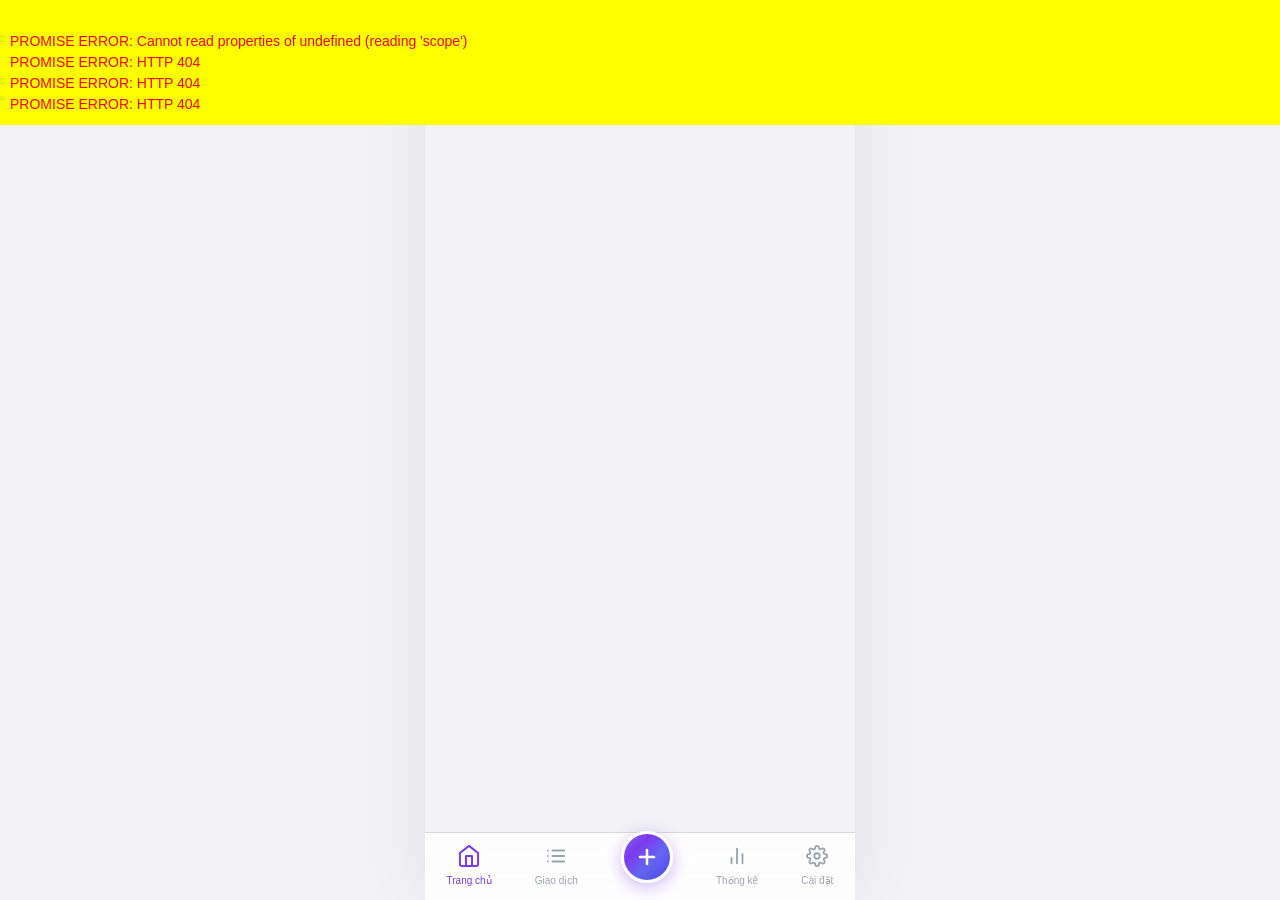
==== commit 6e3c54b5: "fix(frontend): restore missing template literal in goals.js" ====
--- a/frontend/index.html
+++ b/frontend/index.html
@@ -20,6 +20,16 @@
   <link rel="stylesheet" href="css/animations.css">
 </head>
 <body>
+  <div id="debugError" style="position:fixed; top:0; left:0; width:100%; z-index:9999; padding: 10px; color: red; background: yellow;"></div>
+  <script>
+    window.onerror = function(msg, url, lineNo, columnNo, error) {
+      document.getElementById('debugError').innerHTML += '<br/>ERROR: ' + msg + ' @ ' + lineNo;
+      return false;
+    };
+    window.addEventListener('unhandledrejection', function(event) {
+      document.getElementById('debugError').innerHTML += '<br/>PROMISE ERROR: ' + (event.reason ? event.reason.message : 'Unknown');
+    });
+  </script>
   <div class="app" id="app">
 
     <!-- ==================== App Content ==================== -->
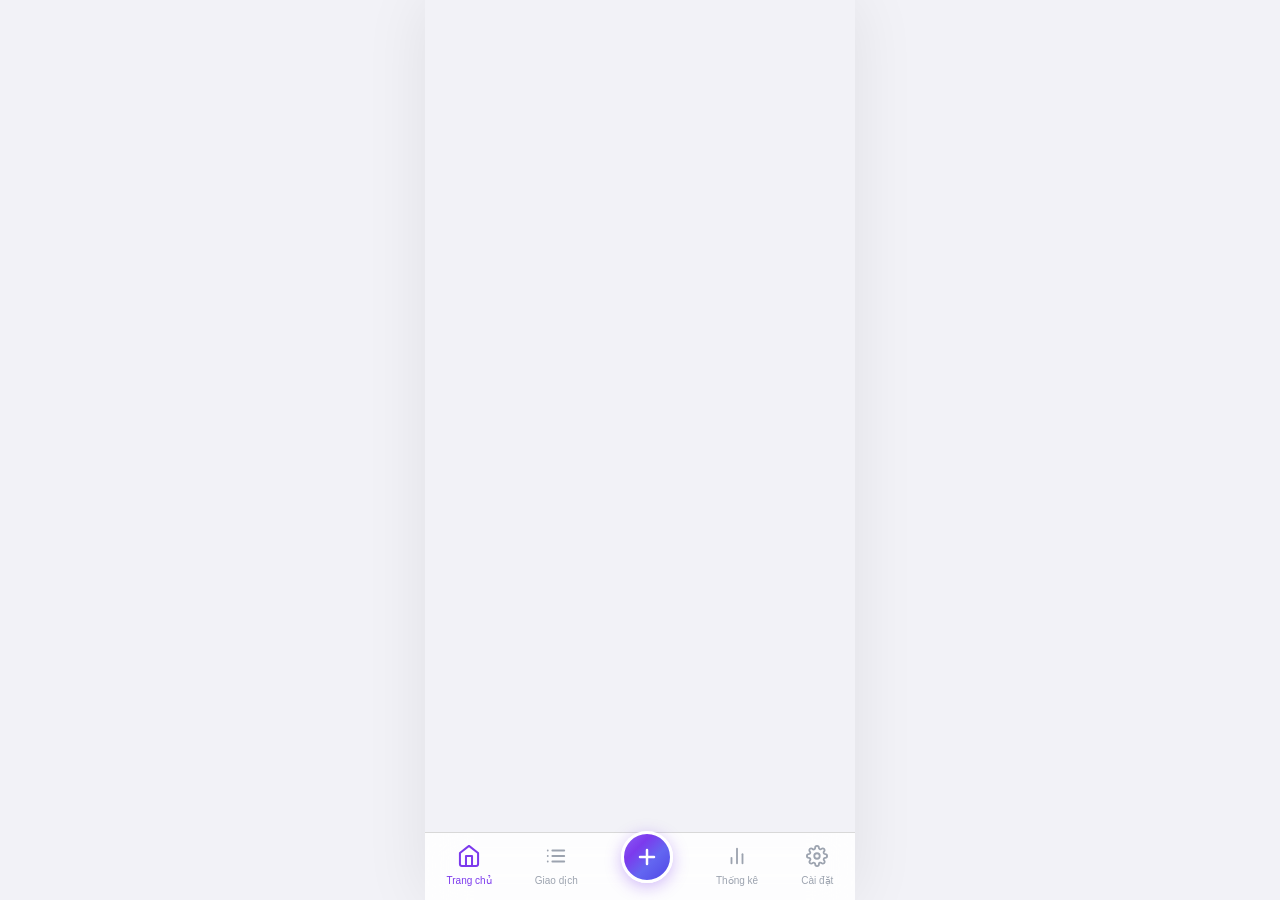
==== commit 8f5f188a: "feat(frontend): always show install app button in settings and update toast for desktop" ====
--- a/frontend/index.html
+++ b/frontend/index.html
@@ -20,16 +20,6 @@
   <link rel="stylesheet" href="css/animations.css">
 </head>
 <body>
-  <div id="debugError" style="position:fixed; top:0; left:0; width:100%; z-index:9999; padding: 10px; color: red; background: yellow;"></div>
-  <script>
-    window.onerror = function(msg, url, lineNo, columnNo, error) {
-      document.getElementById('debugError').innerHTML += '<br/>ERROR: ' + msg + ' @ ' + lineNo;
-      return false;
-    };
-    window.addEventListener('unhandledrejection', function(event) {
-      document.getElementById('debugError').innerHTML += '<br/>PROMISE ERROR: ' + (event.reason ? event.reason.message : 'Unknown');
-    });
-  </script>
   <div class="app" id="app">
 
     <!-- ==================== App Content ==================== -->
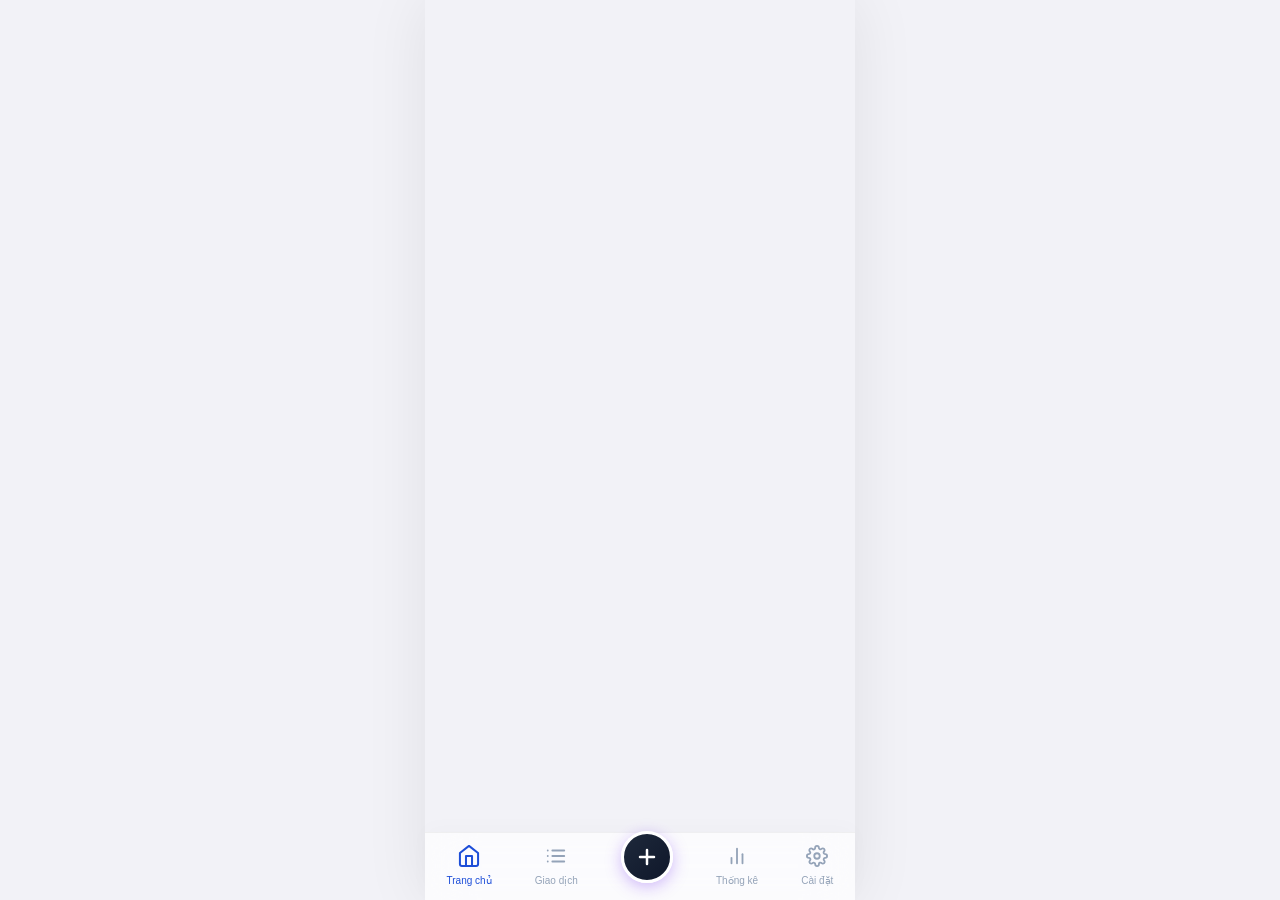
==== commit c424c4d7: "feat: redesign UI to premium banking aesthetic and add forgot password flow - Implemented two-step F" ====
--- a/frontend/index.html
+++ b/frontend/index.html
@@ -4,12 +4,12 @@
   <meta charset="UTF-8">
   <meta name="viewport" content="width=device-width, initial-scale=1.0, maximum-scale=1.0, user-scalable=no, viewport-fit=cover">
   <meta name="description" content="Ứng dụng quản lý chi tiêu cá nhân thông minh - Theo dõi thu chi, quản lý ví, thiết lập mục tiêu tài chính">
-  <meta name="theme-color" content="#7C3AED">
+  <meta name="theme-color" content="#1D4ED8">
   <meta name="apple-mobile-web-app-capable" content="yes">
   <meta name="apple-mobile-web-app-status-bar-style" content="black-translucent">
-  <link rel="manifest" href="manifest.json">
-  <link rel="apple-touch-icon" href="icons/icon-192.png">
-  <title>Quản lý Chi tiêu</title>
+  <link rel="manifest" href="manifest.json?v=2">
+  <link rel="apple-touch-icon" href="icons/icon-192.png?v=2">
+  <title>Quản lý tài chính</title>
 
   <!-- Stylesheets -->
   <link rel="stylesheet" href="css/index.css">
@@ -18,6 +18,14 @@
   <link rel="stylesheet" href="css/forms.css">
   <link rel="stylesheet" href="css/stats.css">
   <link rel="stylesheet" href="css/animations.css">
+
+  <!-- Theme Script (Loads before rendering to avoid flash) -->
+  <script>
+    const savedTheme = localStorage.getItem('theme');
+    if (savedTheme === 'dark' || (!savedTheme && window.matchMedia('(prefers-color-scheme: dark)').matches)) {
+      document.documentElement.classList.add('dark-theme');
+    }
+  </script>
 </head>
 <body>
   <div class="app" id="app">
@@ -117,8 +125,8 @@
     </div>
 
     <!-- ==================== Confirm Dialog ==================== -->
-    <div class="confirm-dialog-overlay" id="confirmDialog">
-      <div class="confirm-dialog">
+    <div class="confirm-dialog" id="confirmDialog">
+      <div class="confirm-dialog-content">
         <div class="confirm-dialog-icon">
           <svg width="28" height="28" viewBox="0 0 24 24" fill="none" stroke="var(--color-warning)" stroke-width="2" stroke-linecap="round" stroke-linejoin="round">
             <path d="M10.29 3.86L1.82 18a2 2 0 0 0 1.71 3h16.94a2 2 0 0 0 1.71-3L13.71 3.86a2 2 0 0 0-3.42 0z"/>
--- a/frontend/css/index.css
+++ b/frontend/css/index.css
@@ -14,14 +14,14 @@
 
 /* ==================== Design Tokens ==================== */
 :root {
-  /* Primary */
-  --color-primary: #7C3AED;
-  --color-primary-light: #A78BFA;
-  --color-primary-lighter: #EDE9FE;
-  --color-primary-dark: #5B21B6;
-
-  --color-secondary: #6366F1;
-  --color-accent: #3B82F6;
+  /* Primary - Banking Blue */
+  --color-primary: #1D4ED8;
+  --color-primary-light: #3B82F6;
+  --color-primary-lighter: #DBEAFE;
+  --color-primary-dark: #1E3A8A;
+
+  --color-secondary: #0F172A;
+  --color-accent: #10B981;
 
   /* Semantic */
   --color-success: #10B981;
@@ -46,19 +46,19 @@
 
   /* Neutrals */
   --color-white: #FFFFFF;
-  --color-gray-50: #F9FAFB;
-  --color-gray-100: #F3F4F6;
-  --color-gray-200: #E5E7EB;
-  --color-gray-300: #D1D5DB;
-  --color-gray-400: #9CA3AF;
-  --color-gray-500: #6B7280;
-  --color-gray-600: #4B5563;
-  --color-gray-700: #374151;
-  --color-gray-800: #1F2937;
-  --color-gray-900: #111827;
+  --color-gray-50: #F8FAFC;
+  --color-gray-100: #F1F5F9;
+  --color-gray-200: #E2E8F0;
+  --color-gray-300: #CBD5E1;
+  --color-gray-400: #94A3B8;
+  --color-gray-500: #64748B;
+  --color-gray-600: #475569;
+  --color-gray-700: #334155;
+  --color-gray-800: #1E293B;
+  --color-gray-900: #0F172A;
 
   /* Gradients */
-  --gradient-wallet: linear-gradient(135deg, #8B5CF6 0%, #7C3AED 30%, #6366F1 60%, #4F46E5 100%);
+  --gradient-wallet: linear-gradient(135deg, #1E293B 0%, #0F172A 100%);
   --gradient-wallet-shine: linear-gradient(135deg, rgba(255,255,255,0.15) 0%, rgba(255,255,255,0) 50%, rgba(255,255,255,0.05) 100%);
   --gradient-expense: linear-gradient(135deg, #FEE2E2 0%, #FECACA 100%);
   --gradient-income: linear-gradient(135deg, #D1FAE5 0%, #A7F3D0 100%);
@@ -111,16 +111,16 @@
   --radius-2xl: 1.5rem;   /* 24px */
   --radius-full: 9999px;
 
-  /* Shadows */
-  --shadow-xs: 0 1px 2px rgba(0, 0, 0, 0.04);
-  --shadow-sm: 0 1px 3px rgba(0, 0, 0, 0.04), 0 1px 2px rgba(0, 0, 0, 0.02);
-  --shadow-md: 0 4px 12px rgba(0, 0, 0, 0.05);
-  --shadow-lg: 0 12px 24px rgba(0, 0, 0, 0.08);
-  --shadow-xl: 0 20px 40px rgba(0, 0, 0, 0.1);
-  --shadow-card: 0 4px 20px rgba(0, 0, 0, 0.04);
-  --shadow-wallet: 0 10px 30px rgba(99, 102, 241, 0.25);
-  --shadow-button: 0 4px 12px rgba(124, 58, 237, 0.25);
-  --shadow-inner: inset 0 2px 4px rgba(0, 0, 0, 0.05);
+  /* Shadows - softer and more premium */
+  --shadow-xs: 0 2px 4px rgba(0, 0, 0, 0.02);
+  --shadow-sm: 0 4px 6px rgba(0, 0, 0, 0.03), 0 2px 4px rgba(0, 0, 0, 0.02);
+  --shadow-md: 0 10px 15px -3px rgba(0, 0, 0, 0.04);
+  --shadow-lg: 0 20px 25px -5px rgba(0, 0, 0, 0.05);
+  --shadow-xl: 0 25px 50px -12px rgba(0, 0, 0, 0.08);
+  --shadow-card: 0 8px 30px rgba(0, 0, 0, 0.04);
+  --shadow-wallet: 0 15px 35px rgba(0, 0, 0, 0.15);
+  --shadow-button: 0 8px 16px rgba(29, 78, 216, 0.2);
+  --shadow-inner: inset 0 2px 4px rgba(0, 0, 0, 0.03);
 
   /* Transitions */
   --transition-fast: 150ms cubic-bezier(0.2, 0, 0, 1);
@@ -408,3 +408,45 @@
   background-color: var(--color-gray-100);
   border: none;
 }
+
+/* ==================== Dark Theme ==================== */
+.dark-theme {
+  /* Premium Dark Mode */
+  --color-white: #1E293B;
+  --color-gray-50: #0F172A;
+  --color-gray-100: #1E293B;
+  --color-gray-200: #334155;
+  --color-gray-300: #475569;
+  --color-gray-400: #64748B;
+  --color-gray-500: #94A3B8;
+  --color-gray-600: #CBD5E1;
+  --color-gray-700: #E2E8F0;
+  --color-gray-800: #F1F5F9;
+  --color-gray-900: #F8FAFC;
+
+  --color-primary: #3B82F6;
+  --color-primary-dark: #60A5FA;
+  --color-primary-light: #2563EB;
+
+  --gradient-wallet: linear-gradient(135deg, #1E293B 0%, #0F172A 100%);
+
+  /* Shadows adjusted for dark mode */
+  --shadow-xs: 0 2px 4px rgba(0, 0, 0, 0.4);
+  --shadow-sm: 0 4px 6px rgba(0, 0, 0, 0.4), 0 2px 4px rgba(0, 0, 0, 0.2);
+  --shadow-md: 0 10px 15px -3px rgba(0, 0, 0, 0.5);
+  --shadow-lg: 0 20px 25px -5px rgba(0, 0, 0, 0.6);
+  --shadow-xl: 0 25px 50px -12px rgba(0, 0, 0, 0.7);
+  --shadow-card: 0 8px 30px rgba(0, 0, 0, 0.4);
+  --shadow-inner: inset 0 2px 4px rgba(0, 0, 0, 0.5);
+  --shadow-wallet: 0 15px 35px rgba(0, 0, 0, 0.6);
+  --shadow-button: 0 8px 16px rgba(59, 130, 246, 0.2);
+}
+
+.dark-theme body {
+  background-color: #020617;
+}
+
+.dark-theme .app {
+  background-color: #020617;
+  box-shadow: 0 0 60px rgba(0, 0, 0, 0.8);
+}
--- a/frontend/css/components.css
+++ b/frontend/css/components.css
@@ -7,7 +7,7 @@
   display: flex;
   align-items: center;
   justify-content: space-between;
-  padding: var(--space-4) var(--content-padding);
+  padding: calc(var(--space-4) + env(safe-area-inset-top, 16px)) var(--content-padding) var(--space-4);
   background: rgba(242, 242, 247, 0.85);
   backdrop-filter: blur(20px);
   -webkit-backdrop-filter: blur(20px);
@@ -33,10 +33,16 @@
 /* ==================== Cards ==================== */
 .card {
   background: var(--color-white);
-  border-radius: var(--radius-xl);
+  border-radius: var(--radius-2xl);
   padding: var(--space-5);
   box-shadow: var(--shadow-card);
-  transition: box-shadow var(--transition-base), transform var(--transition-base);
+  border: 1px solid var(--color-gray-100);
+  transition: box-shadow var(--transition-base), transform var(--transition-base), border-color var(--transition-base);
+}
+
+.dark-theme .card {
+  border-color: var(--color-gray-800);
+  background: #111827;
 }
 
 .card-sm {
@@ -88,13 +94,13 @@
   align-items: center;
   justify-content: center;
   gap: var(--space-2);
-  padding: var(--space-3) var(--space-5);
-  border-radius: var(--radius-md);
+  padding: var(--space-3) var(--space-6);
+  border-radius: var(--radius-xl);
   font-size: var(--font-size-base);
-  font-weight: var(--font-weight-semibold);
+  font-weight: var(--font-weight-bold);
   line-height: 1;
   cursor: pointer;
-  transition: all var(--transition-fast);
+  transition: all var(--transition-base);
   white-space: nowrap;
   user-select: none;
   border: none;
@@ -138,7 +144,7 @@
 
 .btn-outline {
   background: transparent;
-  color: var(--color-gray-700);
+  color: var(--color-gray-800);
   border: 1.5px solid var(--color-gray-200);
 }
 
@@ -147,10 +153,20 @@
   background: var(--color-gray-50);
 }
 
+.dark-theme .btn-outline {
+  color: var(--color-gray-100);
+  border-color: var(--color-gray-700);
+}
+
+.dark-theme .btn-outline:hover {
+  background: var(--color-gray-800);
+}
+
 .btn-ghost {
   background: transparent;
   color: var(--color-gray-600);
-  padding: var(--space-2);
+  padding: var(--space-2) var(--space-3);
+  border-radius: var(--radius-lg);
 }
 
 .btn-ghost:hover {
@@ -427,16 +443,22 @@
   width: 100%;
   max-width: var(--app-max-width);
   height: var(--bottom-nav-height);
-  background: rgba(255, 255, 255, 0.85);
-  backdrop-filter: blur(20px);
-  -webkit-backdrop-filter: blur(20px);
-  border-top: 0.5px solid rgba(0, 0, 0, 0.15);
+  background: rgba(255, 255, 255, 0.7);
+  backdrop-filter: blur(24px) saturate(180%);
+  -webkit-backdrop-filter: blur(24px) saturate(180%);
+  border-top: 1px solid rgba(0, 0, 0, 0.05);
   display: flex;
   align-items: center;
   justify-content: space-around;
   padding-bottom: var(--safe-area-bottom);
   z-index: var(--z-sticky);
-  box-shadow: none;
+  box-shadow: 0 -4px 20px rgba(0, 0, 0, 0.02);
+}
+
+.dark-theme .bottom-nav {
+  background: rgba(15, 23, 42, 0.75);
+  border-top: 1px solid rgba(255, 255, 255, 0.05);
+  box-shadow: 0 -4px 20px rgba(0, 0, 0, 0.2);
 }
 
 .nav-item {
@@ -527,12 +549,17 @@
   max-height: 92vh;
   max-height: 92dvh;
   background: var(--color-white);
-  border-radius: 24px 24px 0 0;
+  border-radius: 32px 32px 0 0;
   overflow: hidden;
   display: flex;
   flex-direction: column;
   animation: slideUp 0.4s cubic-bezier(0.32, 0.72, 0, 1);
-  box-shadow: 0 -10px 40px rgba(0, 0, 0, 0.15);
+  box-shadow: 0 -15px 50px rgba(0, 0, 0, 0.15);
+}
+
+.dark-theme .modal-container {
+  background: var(--color-gray-50);
+  box-shadow: 0 -15px 50px rgba(0, 0, 0, 0.5);
 }
 
 .modal-header {
--- a/frontend/css/dashboard.css
+++ b/frontend/css/dashboard.css
@@ -4,22 +4,34 @@
 
 /* ==================== Wallet Card ==================== */
 .wallet-card-wrapper {
-  padding: var(--space-3) var(--content-padding) var(--space-5);
+  padding: calc(var(--space-3) + env(safe-area-inset-top, 16px)) var(--content-padding) var(--space-5);
   background: var(--color-white);
 }
 
 .wallet-card {
   background: var(--gradient-wallet);
-  border-radius: var(--radius-2xl);
+  border-radius: 20px;
   padding: var(--space-5) var(--space-6);
   color: var(--color-white);
   position: relative;
   overflow: hidden;
   box-shadow: var(--shadow-wallet);
-  min-height: 155px;
+  min-height: 180px;
   display: flex;
   flex-direction: column;
   justify-content: space-between;
+  border: 1px solid rgba(255, 255, 255, 0.1);
+}
+
+.wallet-card::before {
+  content: '';
+  position: absolute;
+  top: 0;
+  left: 0;
+  right: 0;
+  bottom: 0;
+  background: url('data:image/svg+xml;utf8,<svg width="40" height="40" viewBox="0 0 40 40" xmlns="http://www.w3.org/2000/svg"><path d="M0 0h40v40H0V0zm20 20h20v20H20V20z" fill="rgba(255,255,255,0.02)"/></svg>');
+  pointer-events: none;
 }
 
 /* Decorative circles on the card */
@@ -100,13 +112,14 @@
 }
 
 .wallet-card-amount {
-  font-size: var(--font-size-3xl);
+  font-size: var(--font-size-4xl);
   font-weight: var(--font-weight-extrabold);
-  letter-spacing: -0.5px;
-  margin: var(--space-4) 0 var(--space-3);
+  letter-spacing: -1px;
+  margin: var(--space-2) 0 var(--space-4);
   position: relative;
   z-index: 1;
   line-height: var(--line-height-tight);
+  text-shadow: 0 2px 10px rgba(0,0,0,0.2);
 }
 
 .wallet-card-bottom {
@@ -173,7 +186,7 @@
 .quick-actions {
   padding: var(--space-2) var(--content-padding) var(--space-5);
   display: grid;
-  grid-template-columns: repeat(3, 1fr);
+  grid-template-columns: repeat(5, 1fr);
   gap: var(--space-3);
 }
 
@@ -194,13 +207,22 @@
 }
 
 .quick-action-icon {
-  width: 52px;
-  height: 52px;
-  border-radius: var(--radius-lg);
+  width: 56px;
+  height: 56px;
+  border-radius: 18px;
   display: flex;
   align-items: center;
   justify-content: center;
   transition: transform var(--transition-base), box-shadow var(--transition-base);
+  box-shadow: 0 4px 10px rgba(0, 0, 0, 0.03);
+  background: var(--color-white);
+  border: 1px solid var(--color-gray-100);
+}
+
+.dark-theme .quick-action-icon {
+  background: #1E293B;
+  border-color: #334155;
+  box-shadow: 0 4px 10px rgba(0, 0, 0, 0.2);
 }
 
 .quick-action-icon svg {
@@ -209,18 +231,19 @@
 }
 
 .quick-action-icon.expense {
-  background: linear-gradient(135deg, #FFF7ED, #FED7AA);
-  color: #F97316;
+  color: var(--color-danger);
 }
 
 .quick-action-icon.income {
-  background: linear-gradient(135deg, #D1FAE5, #A7F3D0);
-  color: #10B981;
+  color: var(--color-success);
 }
 
 .quick-action-icon.goal {
-  background: linear-gradient(135deg, #EDE9FE, #DDD6FE);
-  color: #7C3AED;
+  color: var(--color-primary);
+}
+
+.quick-action-icon.withdraw {
+  color: var(--color-warning);
 }
 
 @media (hover: hover) {
--- a/frontend/css/forms.css
+++ b/frontend/css/forms.css
@@ -25,9 +25,9 @@
 .form-input {
   width: 100%;
   padding: var(--space-3) var(--space-4);
-  background: rgba(118, 118, 128, 0.08);
-  border: 1px solid transparent;
-  border-radius: 10px;
+  background: var(--color-gray-50);
+  border: 1.5px solid var(--color-gray-200);
+  border-radius: 12px;
   font-size: var(--font-size-base);
   color: var(--color-gray-800);
   transition: all var(--transition-fast);
@@ -36,8 +36,20 @@
 
 .form-input:focus {
   background: var(--color-white);
-  border-color: var(--color-primary-light);
-  box-shadow: 0 0 0 3px rgba(124, 58, 237, 0.1);
+  border-color: var(--color-primary);
+  box-shadow: 0 0 0 4px rgba(37, 99, 235, 0.1);
+}
+
+.dark-theme .form-input {
+  background: #1E293B;
+  border-color: #334155;
+  color: #F8FAFC;
+}
+
+.dark-theme .form-input:focus {
+  background: #0F172A;
+  border-color: #3B82F6;
+  box-shadow: 0 0 0 4px rgba(59, 130, 246, 0.2);
 }
 
 .form-input::placeholder {
@@ -70,9 +82,9 @@
   width: 100%;
   padding: var(--space-3) var(--space-4);
   padding-right: var(--space-10);
-  background-color: rgba(118, 118, 128, 0.08);
-  border: 1px solid transparent;
-  border-radius: 10px;
+  background-color: var(--color-gray-50);
+  border: 1.5px solid var(--color-gray-200);
+  border-radius: 12px;
   font-size: var(--font-size-base);
   color: var(--color-gray-800);
   cursor: pointer;
@@ -87,8 +99,20 @@
 
 .form-select:focus {
   background-color: var(--color-white);
-  border-color: var(--color-primary-light);
-  box-shadow: 0 0 0 3px rgba(124, 58, 237, 0.1);
+  border-color: var(--color-primary);
+  box-shadow: 0 0 0 4px rgba(37, 99, 235, 0.1);
+}
+
+.dark-theme .form-select {
+  background-color: #1E293B;
+  border-color: #334155;
+  color: #F8FAFC;
+}
+
+.dark-theme .form-select:focus {
+  background-color: #0F172A;
+  border-color: #3B82F6;
+  box-shadow: 0 0 0 4px rgba(59, 130, 246, 0.2);
 }
 
 /* ==================== Amount Input (Large) ==================== */
